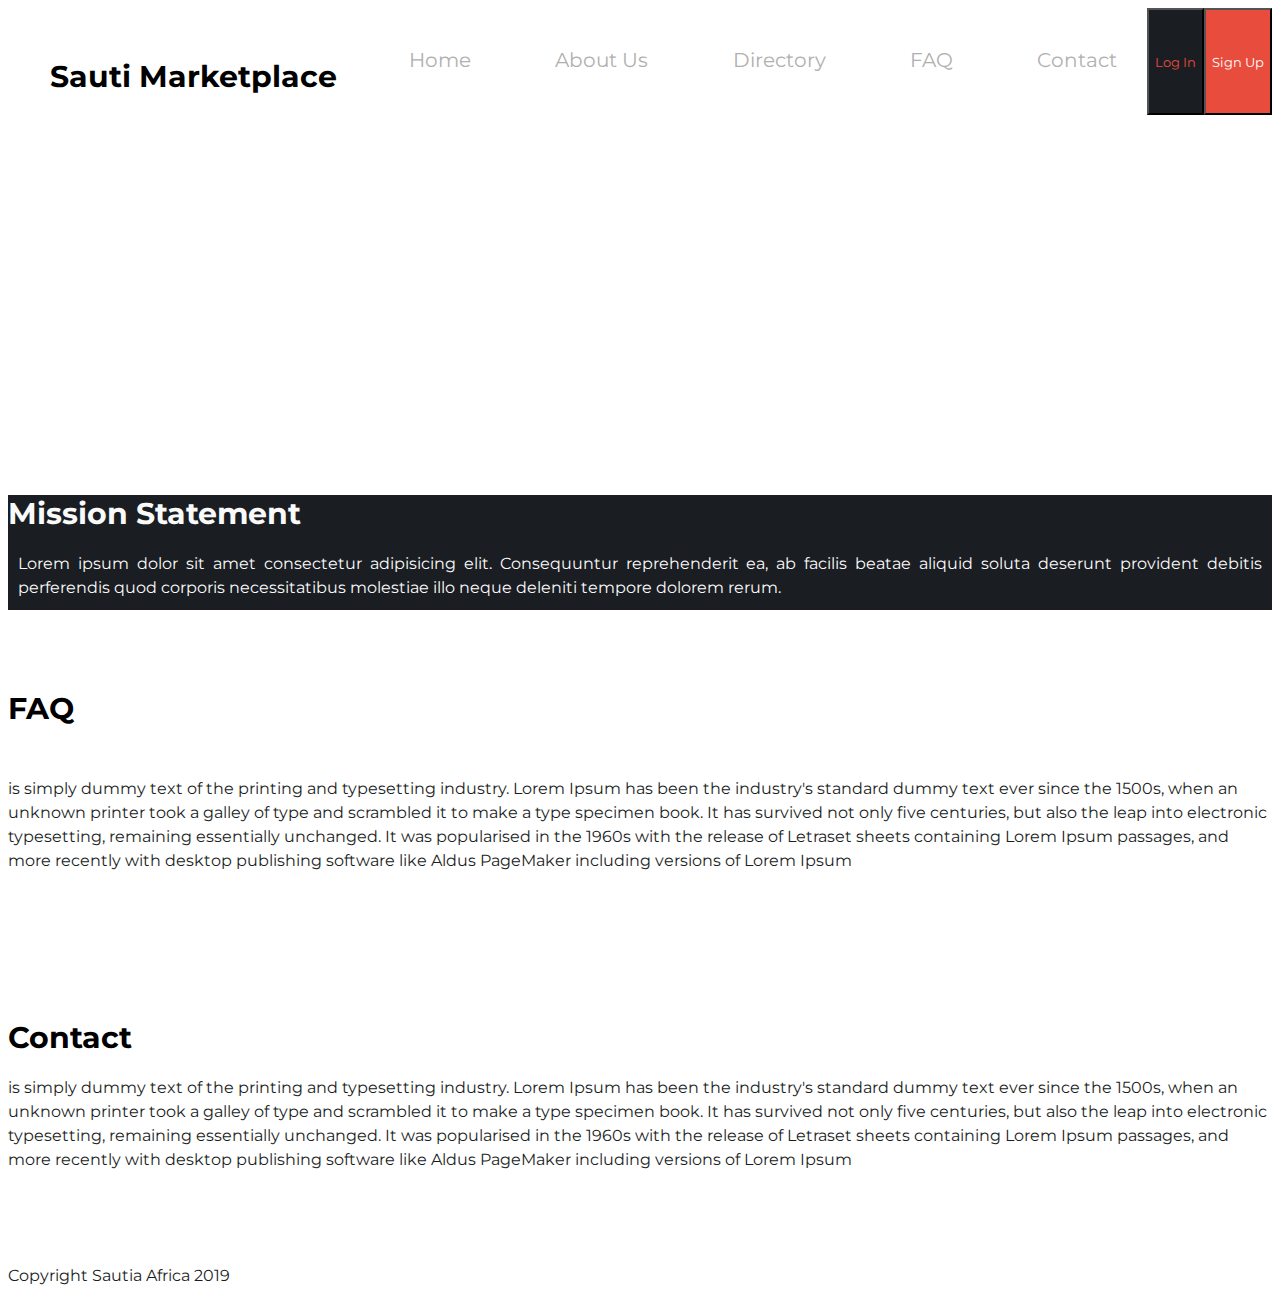
==== index.html @ c4b2be45 "test" ====
<!doctype html>

<html lang="en">
<head>
  <meta charset="utf-8">
  <meta name="viewport" content="width=device-width, initial-scale=1.0">

  <title>Sauti Africa: Marketplace</title>
  <link href="https://fonts.googleapis.com/css?family=Montserrat&display=swap" rel="stylesheet">
  <link href="css/index.css" rel="stylesheet">
  <!-- <link href="less/index.less" rel="stylesheet"> -->

  <!--[if lt IE 9]>
    <script src="https://cdnjs.cloudflare.com/ajax/libs/html5shiv/3.7.3/html5shiv.js"></script>
    <![endif]-->
  </head>
  
<body>
    
  <div class="container">
    <header class="top">
      <div class="logo">
        <h1>Sauti Marketplace</h1>
      </div>
        <nav>
            <a href="../index.html">Home</a>
            <a href="../about.html">About Us</a>
            <a href="../directory.html">Directory</a>
            <a href="../faq.html">FAQ</a>
            <a href="../contact.html">Contact</a>
          </nav>
        <!-- <div> -->
          <button class="btn login">Log In</button>
          <button class="btn signup">Sign Up </button>
        <!-- </div> -->
        <div class="banner">
        <!-- <img src="http://sautiafrica.org/wp-content/uploads/2018/03/MarketTraining1-e1520025521838.jpg" -->
        </div>
        <!-- <img class="logo" src="https://github.com/SZureti/responsive-web-design-I/blob/master/img/logo.png?raw=true" alt="Great Idea! Company logo."> -->
    </header>

  
    <div class="banner">
        <!-- <button class="btn signup-btn">Sign Up </button> -->
    <!-- <img src="http://sautiafrica.org/wp-content/uploads/2018/03/MarketTraining1-e1520025521838.jpg" -->
    </div>

    <section class="intro">

    </section>
    
    <div class="mid">
      <h1>Mission Statement</h1> 
      <p class="mid-p"> Lorem ipsum dolor sit amet consectetur adipisicing elit. Consequuntur reprehenderit ea, ab facilis beatae aliquid soluta deserunt provident debitis perferendis quod corporis necessitatibus molestiae illo neque deleniti tempore dolorem rerum.</p> 
    </div>

    <section class="directory">
      <div class="direct">
          <!-- <img src="https://i.ibb.co/cFTPFfP/adam-smigielski-x-KLk5-p85-Cw-unsplash.jpg" alt="Photo by Adam Śmigielski on Unsplash"> -->
      </div>
    </section>



       <div class="section"id="red">
          <h1 class="section-element section-heading"> FAQ </h1>
          <br>
          <p class= "section-element">is simply dummy text of the printing and typesetting industry. Lorem Ipsum has been the industry's standard dummy text ever since the 1500s, when an unknown printer took a galley of type and scrambled it to make a type specimen book. It has survived not only five centuries, but also the leap into electronic typesetting, remaining essentially unchanged. It was popularised in the 1960s with the release of Letraset sheets containing Lorem Ipsum passages, and more recently with desktop publishing software like Aldus PageMaker including versions of Lorem Ipsum</p>
           
           
           
           </div>
          
          <div class="section" id="green">
          <h1 class="section-element"> Contact </h1>
          <p class= "section-element">is simply dummy text of the printing and typesetting industry. Lorem Ipsum has been the industry's standard dummy text ever since the 1500s, when an unknown printer took a galley of type and scrambled it to make a type specimen book. It has survived not only five centuries, but also the leap into electronic typesetting, remaining essentially unchanged. It was popularised in the 1960s with the release of Letraset sheets containing Lorem Ipsum passages, and more recently with desktop publishing software like Aldus PageMaker including versions of Lorem Ipsum</p>
           
           
           
           </div>
           <footer id="footer">
                    <p class="footer-text">Copyright Sautia Africa 2019</p>
                </footer>

    </div>
      </html>
---- css/index.css ----
body,
h1,
h2,
h3,
h4,
h5,
h6 {
  font-family: "Lato", sans-serif;
}
nav,
h1,
button {
  font-family: "Montserrat", sans-serif;
}
.fa-anchor,
.fa-coffee {
  font-size: 200px;
}
img {
  width: 60%;
  position: absolute;
  margin-left: -30rem;
  margin-top: -30rem;
}
.intro {
  background-image: url("http://sautiafrica.org/wp-content/uploads/2018/03/MarketTraining1-e1520025521838.jpg");
  height: 36rem;
}
@media ( max-width: 500px ) {
  .intro {
    justify-content: center;
  }
}
.mid {
  justify-content: center;
  display: block;
  text-align: justify;
  background-color: #1A1E23;
  color: #fafafa;
}
.mid-p {
  margin: 1rem;
  text-align: justify;
  color: #fafafa;
}
.directory {
  width: 100%;
  text-align: center;
  justify-content: center;
  display: block;
  text-align: justify;
  margin: 5px 5px;
  background-image: url("https://i.ibb.co/cFTPFfP/adam-smigielski-x-KLk5-p85-Cw-unsplash.jpg");
}
.heading {
  color: white;
  margin-left: 45rem;
  margin-top: -5rem;
}
.jumbotron {
  margin-left: 15rem;
  width: 60%;
}
.section {
  padding-top: 5rem;
  padding-bottom: 5rem;
}
.btn {
  justify-content: center;
  display: flex;
  justify-content: flex-start;
  align-items: center;
}
.btn .button {
  display: flex;
  justify-content: center;
  align-items: center;
  border-radius: 5px;
  background-color: #17A2B8;
  color: #fafafa;
  width: 400px;
  height: 3rem;
}
@media mobile {
  .btn {
    width: 100%;
  }
}
.signup {
  background-color: #e84c3d;
  color: white;
  justify-content: center;
  content-align: center;
  display: flex;
}
@media ( max-width: 500px ) {
  .signup {
    width: 100%;
  }
}
.login {
  background-color: #1A1E23;
  color: #e84c3d;
  justify-content: center;
  content-align: center;
  display: flex;
}
@media ( max-width: 500px ) {
  .login {
    width: 100%;
  }
}
.container {
  width: 100%;
  margin: auto;
}
.top {
  justify-content: center;
}
header {
  width: 100%;
  display: flex;
  flex-wrap: wrap;
}
@media ( max-width: 500px ) {
  header header {
    justify-content: center;
  }
}
header nav {
  margin-top: 40px;
  width: 768px;
  padding: 0 30px;
  justify-content: space-between;
  display: flex;
}
@media ( max-width: 500px ) {
  header nav {
    width: 100%;
    display: block;
    text-align: center;
    padding: 20px 0;
    font-size: 20px;
    border-bottom: 1px solid gray;
  }
}
header nav a {
  text-decoration: none;
  color: #b0b0b0;
  font-size: 2rem;
}
@media ( max-width: 500px ) {
  header nav a {
    width: 100%;
    display: block;
    text-align: center;
    padding: 20px 0;
    font-size: 20px;
    border-bottom: 1px solid gray;
    background-color: #1A1E23;
    color: #fafafa;
  }
}
header nav a:hover {
  text-decoration: underline;
  color: #e84c3d;
}
@media ( max-width: 500px ) {
  header nav a:hover {
    color: #e84c3d;
  }
}
@media ( max-width: 500px ) {
  header nav a:first-child {
    border-top: 1px solid gray;
  }
}
header .logo {
  order: -1;
  display: block;
  margin: 30px auto 0;
}
@media ( max-width: 500px ) {
  header .logo header .logo {
    width: 100%;
    display: block;
    text-align: center;
    margin: 20px 0;
  }
}
* {
  box-sizing: border-box;
}
html {
  font-size: 62.5%;
}
html,
body {
  font-family: 'Montserrat', sans-serif;
}
h1,
h2,
h3,
h4,
h5 {
  font-family: 'Montserrat', sans-serif;
}
h1 {
  font-size: 3rem;
}
h2 {
  font-size: 2.4rem;
  padding-bottom: 10px;
}
h4 {
  font-size: 2.5rem;
  padding-bottom: 10px;
}
p {
  line-height: 1.5;
  font-size: 1.6rem;
  padding-bottom: 10px;
  color: #1A1E23;
}
img {
  max-width: 100%;
  height: auto;
}
.container {
  width: 100%;
  margin: 0 auto;
}
.footer {
  width: 100%;
  border-top: 2px dashed silver;
  background-color: #e84c3d;
}
.footer p {
  justify-content: center;
  text-align: center;
  color: #1A1E23;
  font-size: 1.6rem;
  padding: 20px;
}
.info {
  width: 70%;
  margin: 45px auto;
  border: 1px solid #e84c3d;
  box-shadow: 1px 1px 5px #e84c3d;
  border-radius: 10px;
  overflow: hidden;
  margin-top: 10rem;
}
.info .box {
  padding: 40px;
}
.info .box .box-title {
  font-size: 24px;
  padding-bottom: 10px;
  font-weight: bold;
}
@media only screen and (max-width: 600px) {
  .container {
    display: none;
  }
}
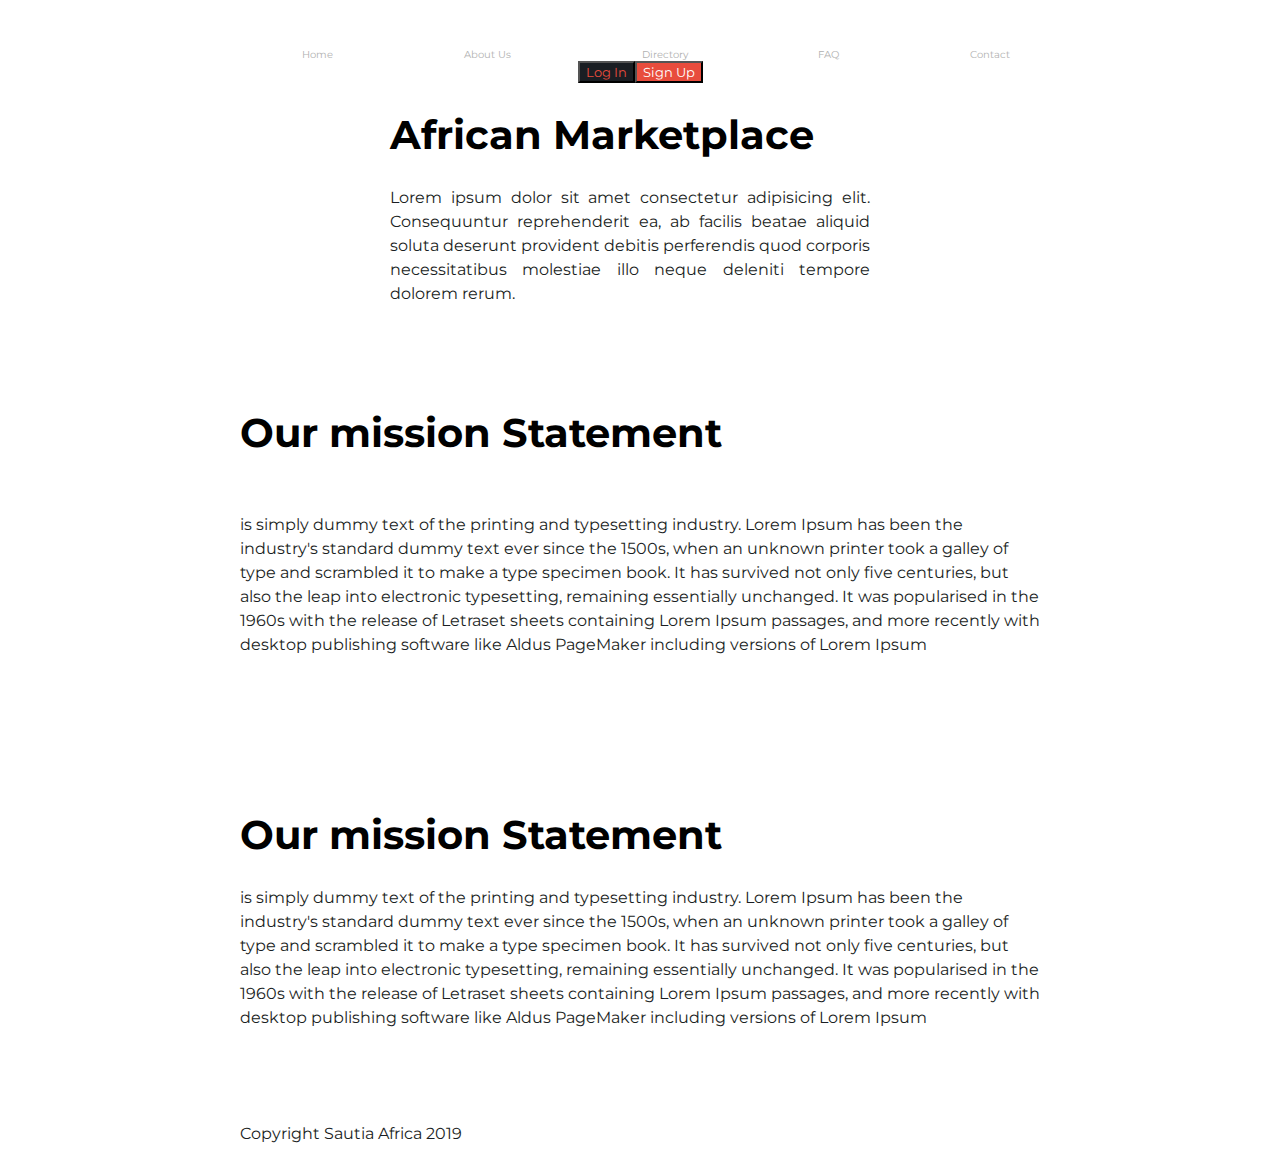
==== commit 7d31779f: "update nave links" ====
--- a/index.html
+++ b/index.html
@@ -19,14 +19,18 @@
 <body>
     
   <div class="container">
+    <!-- <div class="banner">
+        <img src="https://i.ibb.co/zXP7p9h/FFFC34-A6-5-F7-D-4-AE7-B200-E00-B29-BB90-DF.png">
+    </div> -->
     <header class="top">
       <div class="logo">
-        <h1>Sauti Marketplace</h1>
+        <!-- <img src="https://i.ibb.co/zXP7p9h/FFFC34-A6-5-F7-D-4-AE7-B200-E00-B29-BB90-DF.png"> -->
+         <!-- <h1>Sauti Marketplace</h1> -->
       </div>
         <nav>
             <a href="../index.html">Home</a>
             <a href="../about.html">About Us</a>
-            <a href="../directory.html">Directory</a>
+            <a href="directory/directory.html">Directory</a>
             <a href="../faq.html">FAQ</a>
             <a href="../contact.html">Contact</a>
           </nav>
@@ -40,31 +44,36 @@
         <!-- <img class="logo" src="https://github.com/SZureti/responsive-web-design-I/blob/master/img/logo.png?raw=true" alt="Great Idea! Company logo."> -->
     </header>
 
-  
+    
+    <section id="banner">
+    <div class="top-banner">
+        <img src="https://i.ibb.co/zXP7p9h/FFFC34-A6-5-F7-D-4-AE7-B200-E00-B29-BB90-DF.png">
+    </div>
+  </section>
     <div class="banner">
+        <!-- <img src="https://i.ibb.co/zXP7p9h/FFFC34-A6-5-F7-D-4-AE7-B200-E00-B29-BB90-DF.png" alt="Sauti Marketplace Animation"> -->
         <!-- <button class="btn signup-btn">Sign Up </button> -->
     <!-- <img src="http://sautiafrica.org/wp-content/uploads/2018/03/MarketTraining1-e1520025521838.jpg" -->
     </div>
 
     <section class="intro">
+         <div class="mid jumbotron">
+           <h1>African Marketplace</h1> 
+           <p class="mid-p"> Lorem ipsum dolor sit amet consectetur adipisicing elit. Consequuntur reprehenderit ea, ab facilis beatae aliquid soluta deserunt provident debitis perferendis quod corporis necessitatibus molestiae illo neque deleniti tempore dolorem rerum.</p> 
+         
+       </section>
 
-    </section>
-    
-    <div class="mid">
-      <h1>Mission Statement</h1> 
-      <p class="mid-p"> Lorem ipsum dolor sit amet consectetur adipisicing elit. Consequuntur reprehenderit ea, ab facilis beatae aliquid soluta deserunt provident debitis perferendis quod corporis necessitatibus molestiae illo neque deleniti tempore dolorem rerum.</p> 
-    </div>
+    <section>
+      <div class="responsive">
 
-    <section class="directory">
-      <div class="direct">
-          <!-- <img src="https://i.ibb.co/cFTPFfP/adam-smigielski-x-KLk5-p85-Cw-unsplash.jpg" alt="Photo by Adam Śmigielski on Unsplash"> -->
+
       </div>
     </section>
 
 
 
        <div class="section"id="red">
-          <h1 class="section-element section-heading"> FAQ </h1>
+          <h1 class="section-element section-heading"> Our mission Statement </h1>
           <br>
           <p class= "section-element">is simply dummy text of the printing and typesetting industry. Lorem Ipsum has been the industry's standard dummy text ever since the 1500s, when an unknown printer took a galley of type and scrambled it to make a type specimen book. It has survived not only five centuries, but also the leap into electronic typesetting, remaining essentially unchanged. It was popularised in the 1960s with the release of Letraset sheets containing Lorem Ipsum passages, and more recently with desktop publishing software like Aldus PageMaker including versions of Lorem Ipsum</p>
            
@@ -73,7 +82,7 @@
            </div>
           
           <div class="section" id="green">
-          <h1 class="section-element"> Contact </h1>
+          <h1 class="section-element"> Our mission Statement </h1>
           <p class= "section-element">is simply dummy text of the printing and typesetting industry. Lorem Ipsum has been the industry's standard dummy text ever since the 1500s, when an unknown printer took a galley of type and scrambled it to make a type specimen book. It has survived not only five centuries, but also the leap into electronic typesetting, remaining essentially unchanged. It was popularised in the 1960s with the release of Letraset sheets containing Lorem Ipsum passages, and more recently with desktop publishing software like Aldus PageMaker including versions of Lorem Ipsum</p>
            
            
--- a/css/index.css
+++ b/css/index.css
@@ -22,9 +22,12 @@
   margin-left: -30rem;
   margin-top: -30rem;
 }
-.intro {
-  background-image: url("http://sautiafrica.org/wp-content/uploads/2018/03/MarketTraining1-e1520025521838.jpg");
-  height: 36rem;
+top-banner {
+  height: auto;
+  width: 100%;
+}
+#banner {
+  width: 100%;
 }
 @media ( max-width: 500px ) {
   .intro {
@@ -35,22 +38,16 @@
   justify-content: center;
   display: block;
   text-align: justify;
-  background-color: #1A1E23;
-  color: #fafafa;
-}
-.mid-p {
+}
+mid-p {
   margin: 1rem;
   text-align: justify;
-  color: #fafafa;
-}
-.directory {
-  width: 100%;
-  text-align: center;
-  justify-content: center;
-  display: block;
-  text-align: justify;
-  margin: 5px 5px;
-  background-image: url("https://i.ibb.co/cFTPFfP/adam-smigielski-x-KLk5-p85-Cw-unsplash.jpg");
+}
+.box {
+  padding: 0 50px;
+}
+.home .container home {
+  border-top: 2px dashed #C0C0C0;
 }
 .heading {
   color: white;
@@ -147,7 +144,6 @@
 header nav a {
   text-decoration: none;
   color: #b0b0b0;
-  font-size: 2rem;
 }
 @media ( max-width: 500px ) {
   header nav a {
@@ -206,7 +202,7 @@
   font-family: 'Montserrat', sans-serif;
 }
 h1 {
-  font-size: 3rem;
+  font-size: 4rem;
 }
 h2 {
   font-size: 2.4rem;
@@ -227,6 +223,7 @@
   height: auto;
 }
 .container {
+  max-width: 800px;
   width: 100%;
   margin: 0 auto;
 }
@@ -242,25 +239,3 @@
   font-size: 1.6rem;
   padding: 20px;
 }
-.info {
-  width: 70%;
-  margin: 45px auto;
-  border: 1px solid #e84c3d;
-  box-shadow: 1px 1px 5px #e84c3d;
-  border-radius: 10px;
-  overflow: hidden;
-  margin-top: 10rem;
-}
-.info .box {
-  padding: 40px;
-}
-.info .box .box-title {
-  font-size: 24px;
-  padding-bottom: 10px;
-  font-weight: bold;
-}
-@media only screen and (max-width: 600px) {
-  .container {
-    display: none;
-  }
-}
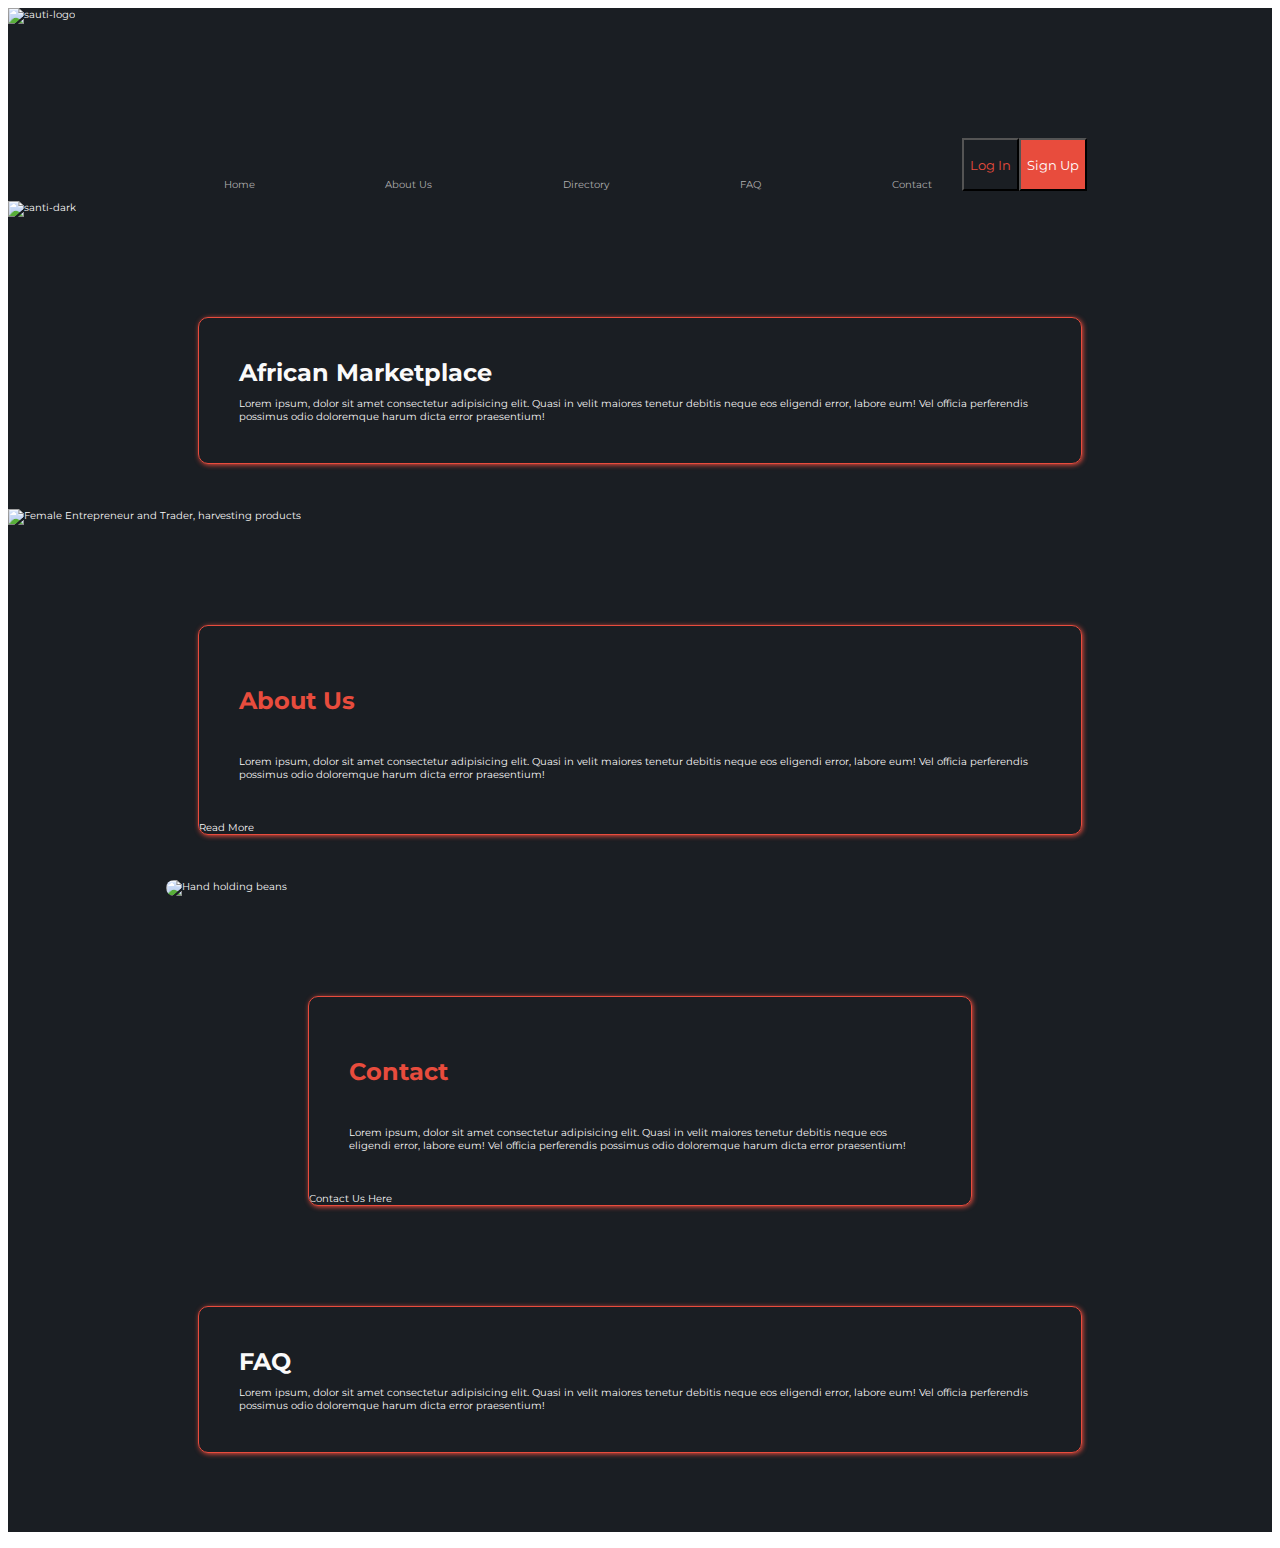
==== commit 6cb2cec1: "Update: landing page layout, and added tabs and photos" ====
--- a/index.html
+++ b/index.html
@@ -23,11 +23,15 @@
         <img src="https://i.ibb.co/zXP7p9h/FFFC34-A6-5-F7-D-4-AE7-B200-E00-B29-BB90-DF.png">
     </div> -->
     <header class="top">
-      <div class="logo">
-        <!-- <img src="https://i.ibb.co/zXP7p9h/FFFC34-A6-5-F7-D-4-AE7-B200-E00-B29-BB90-DF.png"> -->
-         <!-- <h1>Sauti Marketplace</h1> -->
-      </div>
-        <nav>
+      <!-- <img src="https://i.ibb.co/zXP7p9h/FFFC34-A6-5-F7-D-4-AE7-B200-E00-B29-BB90-DF.png"> -->
+      <!-- <h1>Sauti Marketplace</h1> -->
+          <!-- <div class="logo">
+         <img src="https://i.ibb.co/FDrMhHQ/sauti-logo.png" alt="sauti-logo">
+      </div> -->
+<section class="sauti-logo">
+      <img src="https://i.ibb.co/FDrMhHQ/sauti-logo.png" alt="sauti-logo">
+    </section>
+      <nav>
             <a href="../index.html">Home</a>
             <a href="../about.html">About Us</a>
             <a href="directory/directory.html">Directory</a>
@@ -35,59 +39,105 @@
             <a href="../contact.html">Contact</a>
           </nav>
         <!-- <div> -->
-          <button class="btn login">Log In</button>
-          <button class="btn signup">Sign Up </button>
+            <div class="logo-img">
+                <!-- <img src="https://i.ibb.co/FDrMhHQ/sauti-logo.png" width="70%" class="top-img" alt="sauti-logo"> -->
+                <!-- <img src="https://i.ibb.co/FDrMhHQ/sauti-logo.png" id="img4" alt="sauti-logo"> -->
+              
+                
+              </div>
+              <button class="btn login">Log In</button>
+              <button class="btn signup">Sign Up </button>
         <!-- </div> -->
-        <div class="banner">
+        <!-- <div class="banner"> -->
         <!-- <img src="http://sautiafrica.org/wp-content/uploads/2018/03/MarketTraining1-e1520025521838.jpg" -->
-        </div>
+        <!-- </div> -->
+        <!-- <img src="https://i.ibb.co/FDrMhHQ/sauti-logo.png" alt="sauti-logo"> -->
         <!-- <img class="logo" src="https://github.com/SZureti/responsive-web-design-I/blob/master/img/logo.png?raw=true" alt="Great Idea! Company logo."> -->
     </header>
 
     
     <section id="banner">
-    <div class="top-banner">
-        <img src="https://i.ibb.co/zXP7p9h/FFFC34-A6-5-F7-D-4-AE7-B200-E00-B29-BB90-DF.png">
-    </div>
+    <!-- <div class="top-banner"> -->
+        <!-- <img src="https://i.ibb.co/FDrMhHQ/sauti-logo.png" id="img4" alt="sauti-logo"> -->
+        <!-- <img src="https://i.ibb.co/zXP7p9h/FFFC34-A6-5-F7-D-4-AE7-B200-E00-B29-BB90-DF.png" alt="Sauti Marketplace Animation">     -->
+         <!-- <img src="https://i.ibb.co/zXP7p9h/FFFC34-A6-5-F7-D-4-AE7-B200-E00-B29-BB90-DF.png" id="img4">  -->
+         <img src="https://i.ibb.co/NVXqgGR/santi-dark.png" alt="santi-dark" id="img4">
+    <!-- </div> -->
   </section>
     <div class="banner">
         <!-- <img src="https://i.ibb.co/zXP7p9h/FFFC34-A6-5-F7-D-4-AE7-B200-E00-B29-BB90-DF.png" alt="Sauti Marketplace Animation"> -->
-        <!-- <button class="btn signup-btn">Sign Up </button> -->
+       
     <!-- <img src="http://sautiafrica.org/wp-content/uploads/2018/03/MarketTraining1-e1520025521838.jpg" -->
     </div>
 
-    <section class="intro">
-         <div class="mid jumbotron">
-           <h1>African Marketplace</h1> 
+    <!-- <section class="intro">
+         <div class="mid-intro">
+           <h1></h1> 
            <p class="mid-p"> Lorem ipsum dolor sit amet consectetur adipisicing elit. Consequuntur reprehenderit ea, ab facilis beatae aliquid soluta deserunt provident debitis perferendis quod corporis necessitatibus molestiae illo neque deleniti tempore dolorem rerum.</p> 
          
-       </section>
+       </section> -->
 
     <section>
       <div class="responsive">
+      </div>
+      
+      <div class="tab">
+          <div class="box">
+             <div class="box-title">African Marketplace</div>
+              <div class="box-description">Lorem ipsum, dolor sit amet consectetur adipisicing elit. Quasi in velit maiores tenetur 
+                  debitis neque eos eligendi error, labore eum! Vel officia perferendis possimus odio doloremque harum dicta error praesentium!</div>
+         </div>
+      </div>
 
-
-      </div>
-    </section>
+</section>
+<img src="https://i.ibb.co/x77P4Td/6-B887634-357-E-4-CDE-8-E89-2-FBDC0-C2952-E.jpg" alt="Female Entrepreneur and Trader, harvesting products" id="img4" alt="Second slide">
+              
+<div class="tab">
+<div class="box">
+<div class="box-title"><h2>About Us</h2></div>
+  <div class="box-description">Lorem ipsum, dolor sit amet consectetur adipisicing elit. Quasi in velit maiores tenetur 
+   debitis neque eos eligendi error, labore eum! Vel officia perferendis possimus odio doloremque harum dicta error praesentium!</div>
+ </div>            
+   <div id="btn1" class="btn">Read More</div>
+ </div>
+</section>
 
 
 
-       <div class="section"id="red">
-          <h1 class="section-element section-heading"> Our mission Statement </h1>
-          <br>
+
+<section class="content-destination">
+  <!-- <h2 class="title">About Us</h2> -->
+  <!-- <p id="text">Expedition excursion design darn excursion fun, clean simple organized WordPress Travel colorful webdesign. Traveler blogger website design expedition clean excursion traveling.</p> -->
+  <img src="https://i.ibb.co/jkDNn47/hands-b.jpg" alt="Hand holding beans" id="img4" alt="Second slide">
+  
+  
+  <div class="tab">
+    <div class="box">
+      <div class="box-title"><h2>Contact</h2></div>
+      <div class="box-description">Lorem ipsum, dolor sit amet consectetur adipisicing elit. Quasi in velit maiores tenetur 
+        debitis neque eos eligendi error, labore eum! Vel officia perferendis possimus odio doloremque harum dicta error praesentium!</div>
+      </div>
+      
+      <div id="btn1" class="btn">Contact Us Here</div>
+    </div>
+  </section>
+  
+     <div class="tab">
+        <div class="box">
+           <div class="box-title">FAQ</div>
+            <div class="box-description">Lorem ipsum, dolor sit amet consectetur adipisicing elit. Quasi in velit maiores tenetur 
+                debitis neque eos eligendi error, labore eum! Vel officia perferendis possimus odio doloremque harum dicta error praesentium!</div>
+       </div>
+   </div>
+  
+  
+  <!-- 
+    <div class="section" id="green">
+      <h1 class="section-element"> Our mission Statement </h1>
           <p class= "section-element">is simply dummy text of the printing and typesetting industry. Lorem Ipsum has been the industry's standard dummy text ever since the 1500s, when an unknown printer took a galley of type and scrambled it to make a type specimen book. It has survived not only five centuries, but also the leap into electronic typesetting, remaining essentially unchanged. It was popularised in the 1960s with the release of Letraset sheets containing Lorem Ipsum passages, and more recently with desktop publishing software like Aldus PageMaker including versions of Lorem Ipsum</p>
-           
-           
-           
-           </div>
-          
-          <div class="section" id="green">
-          <h1 class="section-element"> Our mission Statement </h1>
-          <p class= "section-element">is simply dummy text of the printing and typesetting industry. Lorem Ipsum has been the industry's standard dummy text ever since the 1500s, when an unknown printer took a galley of type and scrambled it to make a type specimen book. It has survived not only five centuries, but also the leap into electronic typesetting, remaining essentially unchanged. It was popularised in the 1960s with the release of Letraset sheets containing Lorem Ipsum passages, and more recently with desktop publishing software like Aldus PageMaker including versions of Lorem Ipsum</p>
-           
-           
-           
-           </div>
+           </div> -->
+
+
            <footer id="footer">
                     <p class="footer-text">Copyright Sautia Africa 2019</p>
                 </footer>
--- a/css/index.css
+++ b/css/index.css
@@ -16,12 +16,6 @@
 .fa-coffee {
   font-size: 200px;
 }
-img {
-  width: 60%;
-  position: absolute;
-  margin-left: -30rem;
-  margin-top: -30rem;
-}
 top-banner {
   height: auto;
   width: 100%;
@@ -54,13 +48,54 @@
   margin-left: 45rem;
   margin-top: -5rem;
 }
-.jumbotron {
+.mid-intro {
   margin-left: 15rem;
   width: 60%;
 }
 .section {
   padding-top: 5rem;
   padding-bottom: 5rem;
+}
+.tab {
+  width: 70%;
+  margin: 45px auto;
+  border: 1px solid #e84c3d;
+  box-shadow: 1px 1px 5px #e84c3d;
+  border-radius: 10px;
+  overflow: hidden;
+  margin-top: 10rem;
+}
+.tab .box {
+  padding: 40px;
+}
+.tab .box .box-title {
+  font-size: 24px;
+  padding-bottom: 10px;
+  font-weight: bold;
+}
+.content-destination {
+  width: 75%;
+  margin: 0 auto 30px;
+}
+@media ( max-width: 500px ) {
+  .content-destination {
+    width: 100%;
+  }
+}
+.content-destination img {
+  border-radius: 10px;
+}
+.sauti-logo {
+  height: 50px;
+  width: 100%;
+  margin: 0 0 80px 0;
+}
+@media ( max-width: 500px ) {
+  .sauti-logo {
+    width: 100%;
+    height: auto;
+    max-height: 150px;
+  }
 }
 .btn {
   justify-content: center;
@@ -109,7 +144,19 @@
 }
 .container {
   width: 100%;
-  margin: auto;
+  background-color: #1A1E23;
+}
+.top-img {
+  display: block;
+  margin: 30px auto;
+  width: 80%;
+}
+.logo-img {
+  margin: 5px auto;
+  height: auto;
+  width: 90%;
+  background-color: #1A1E23;
+  order: 1;
 }
 .top {
   justify-content: center;
@@ -193,6 +240,7 @@
 html,
 body {
   font-family: 'Montserrat', sans-serif;
+  color: #fafafa;
 }
 h1,
 h2,
@@ -203,14 +251,17 @@
 }
 h1 {
   font-size: 4rem;
+  color: #e84c3d;
 }
 h2 {
   font-size: 2.4rem;
   padding-bottom: 10px;
+  color: #e84c3d;
 }
 h4 {
   font-size: 2.5rem;
   padding-bottom: 10px;
+  color: #e84c3d;
 }
 p {
   line-height: 1.5;
@@ -223,9 +274,7 @@
   height: auto;
 }
 .container {
-  max-width: 800px;
-  width: 100%;
-  margin: 0 auto;
+  width: 100%;
 }
 .footer {
   width: 100%;
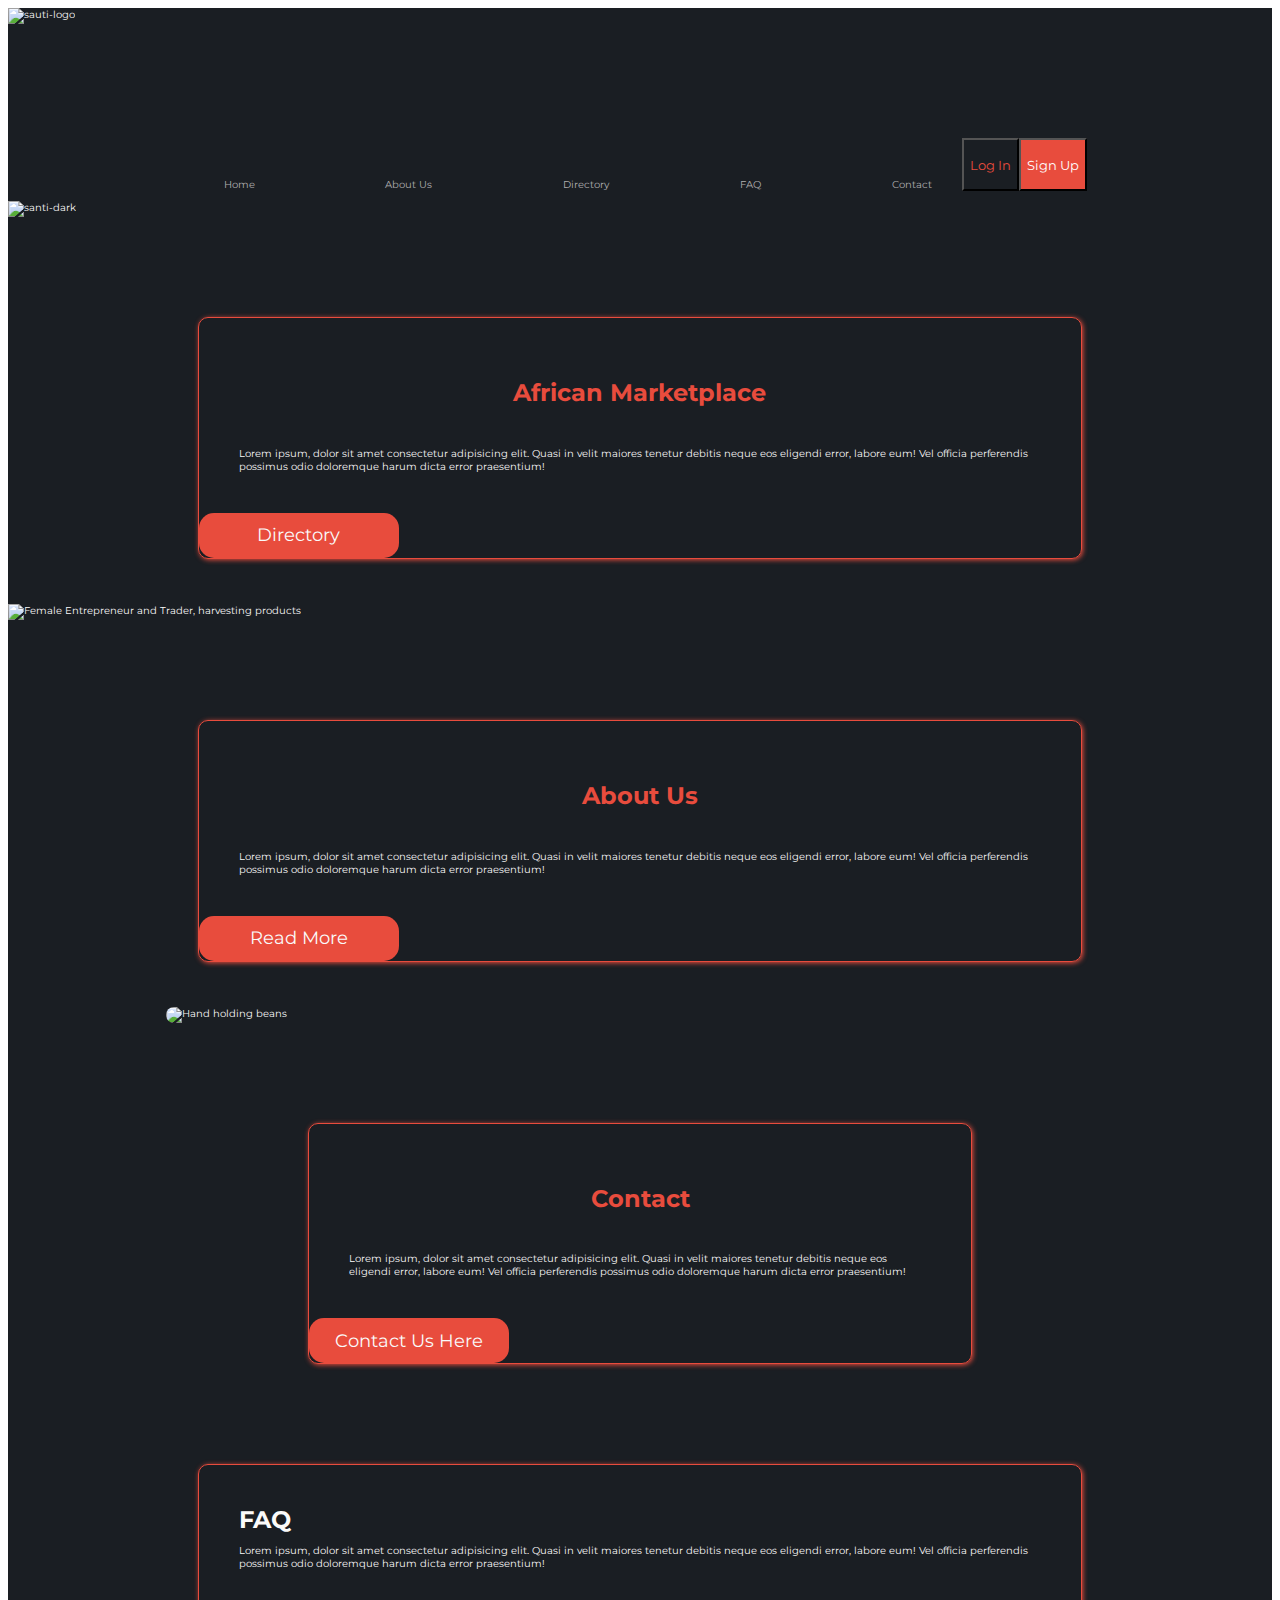
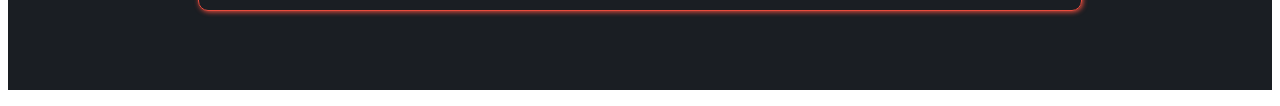
==== commit 733a37f6: "Update: About Us page, added photos and tabs" ====
--- a/index.html
+++ b/index.html
@@ -83,10 +83,11 @@
       
       <div class="tab">
           <div class="box">
-             <div class="box-title">African Marketplace</div>
+             <div class="box-title"><h2>African Marketplace</h2></div>
               <div class="box-description">Lorem ipsum, dolor sit amet consectetur adipisicing elit. Quasi in velit maiores tenetur 
                   debitis neque eos eligendi error, labore eum! Vel officia perferendis possimus odio doloremque harum dicta error praesentium!</div>
          </div>
+         <div id="btn1" class="btn">Directory</div>
       </div>
 
 </section>
--- a/css/index.css
+++ b/css/index.css
@@ -142,6 +142,28 @@
     width: 100%;
   }
 }
+#btn1 {
+  -webkit-border-radius: 15px;
+  -moz-border-radius: 15px;
+  border-radius: 15px;
+  display: flex;
+  justify-content: center;
+  align-items: center;
+  height: 45px;
+  width: 200px;
+  background-color: #e84c3d;
+  color: #fafafa;
+  font-size: 1.8rem;
+}
+@media ( max-width: 500px ) {
+  #btn1 {
+    width: 100%;
+    display: flex;
+    justify-content: center;
+    align-items: center;
+    border: 5px solid #1A1E23;
+  }
+}
 .container {
   width: 100%;
   background-color: #1A1E23;
@@ -257,6 +279,7 @@
   font-size: 2.4rem;
   padding-bottom: 10px;
   color: #e84c3d;
+  text-align: center;
 }
 h4 {
   font-size: 2.5rem;
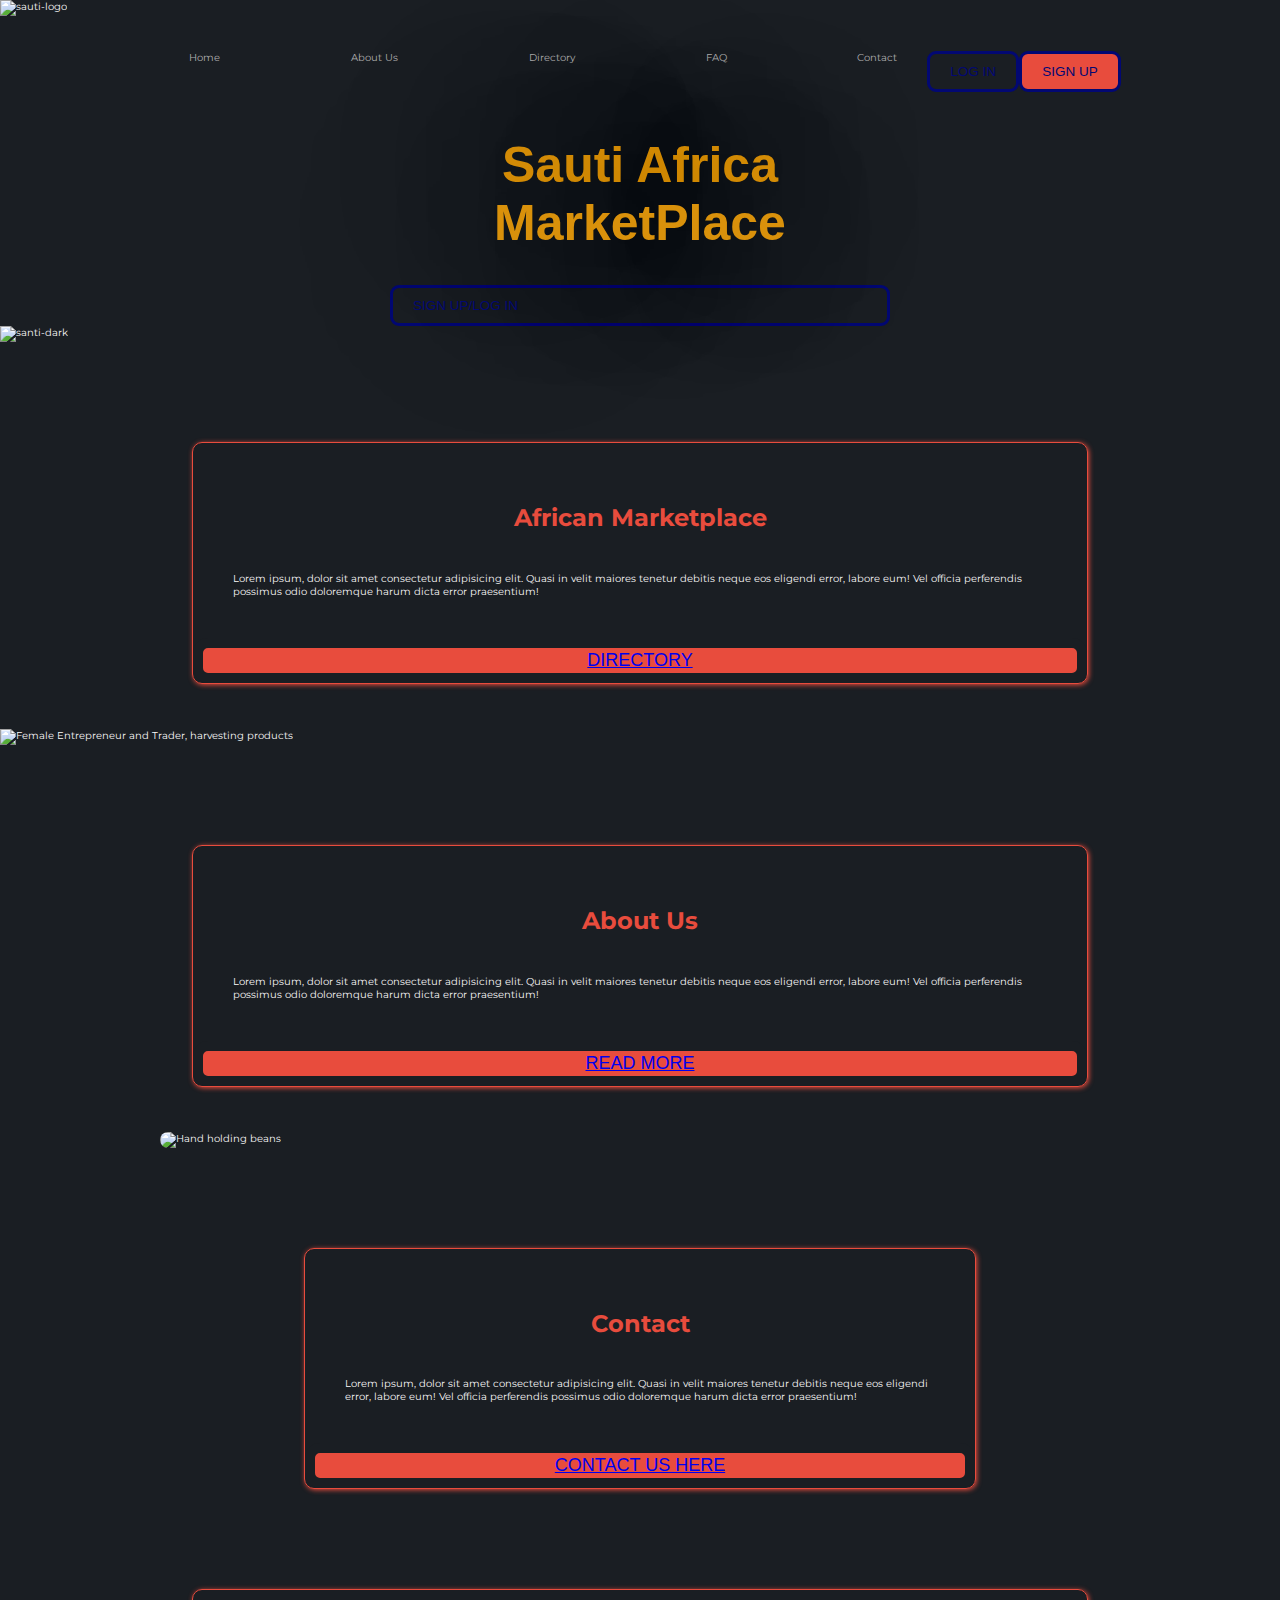
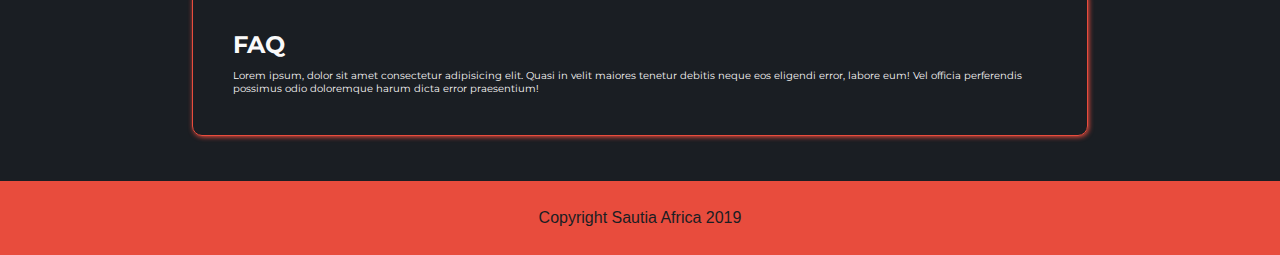
==== commit 37e7d9e9: "Update: Added new files, Photos, Banner, Buttons" ====
--- a/index.html
+++ b/index.html
@@ -6,9 +6,11 @@
   <meta charset="utf-8">
   <meta name="viewport" content="width=device-width, initial-scale=1.0">
 
-  <title>Sauti Africa: Marketplace</title>
+  <title>Sauti Marketplace: Directory</title>
   <link href="https://fonts.googleapis.com/css?family=Montserrat&display=swap" rel="stylesheet">
   <link href="css/index.css" rel="stylesheet">
+  <link href="js/main.cjs" rel="stylesheet">
+  <!-- <link href="css/directory.css" rel="stylesheet"> -->
   <!-- <link href="less/index.less" rel="stylesheet"> -->
 
   <!--[if lt IE 9]>
@@ -29,12 +31,12 @@
          <img src="https://i.ibb.co/FDrMhHQ/sauti-logo.png" alt="sauti-logo">
       </div> -->
 <section class="sauti-logo">
-      <img src="https://i.ibb.co/FDrMhHQ/sauti-logo.png" alt="sauti-logo">
+    <img src="https://i.ibb.co/0hwQYMd/sauti-logo-split.png" alt="sauti-logo">
     </section>
       <nav>
             <a href="../index.html">Home</a>
             <a href="../about.html">About Us</a>
-            <a href="directory/directory.html">Directory</a>
+            <a href="../directory.html">Directory</a>
             <a href="../faq.html">FAQ</a>
             <a href="../contact.html">Contact</a>
           </nav>
@@ -55,7 +57,20 @@
         <!-- <img class="logo" src="https://github.com/SZureti/responsive-web-design-I/blob/master/img/logo.png?raw=true" alt="Great Idea! Company logo."> -->
     </header>
 
-    
+    <section class="intro">
+        <div class="inner">
+            <div class="content">
+                <section class="os-animation" data-os-animation="BounceInUp" data-os-animation-delay="0s">
+                    <h1>Sauti Africa MarketPlace</h1>
+                </section>
+                    <section class="os-animation" data-os-animation="BounceInUp" data-os-animation-delay="0s">
+                    <a class="btn pulse" href="#">Sign Up/Log In</a>
+                </section>
+            </div>  
+        </div>
+    </section>
+
+
     <section id="banner">
     <!-- <div class="top-banner"> -->
         <!-- <img src="https://i.ibb.co/FDrMhHQ/sauti-logo.png" id="img4" alt="sauti-logo"> -->
@@ -87,7 +102,7 @@
               <div class="box-description">Lorem ipsum, dolor sit amet consectetur adipisicing elit. Quasi in velit maiores tenetur 
                   debitis neque eos eligendi error, labore eum! Vel officia perferendis possimus odio doloremque harum dicta error praesentium!</div>
          </div>
-         <div id="btn1" class="btn">Directory</div>
+         <div id="btn1" class="btn"><a href="directory/directory.html">Directory</a></div>
       </div>
 
 </section>
@@ -99,7 +114,7 @@
   <div class="box-description">Lorem ipsum, dolor sit amet consectetur adipisicing elit. Quasi in velit maiores tenetur 
    debitis neque eos eligendi error, labore eum! Vel officia perferendis possimus odio doloremque harum dicta error praesentium!</div>
  </div>            
-   <div id="btn1" class="btn">Read More</div>
+   <div id="btn1" class="btn"><a href="../about.html">Read More</a></div>
  </div>
 </section>
 
@@ -119,7 +134,7 @@
         debitis neque eos eligendi error, labore eum! Vel officia perferendis possimus odio doloremque harum dicta error praesentium!</div>
       </div>
       
-      <div id="btn1" class="btn">Contact Us Here</div>
+      <div id="btn1" class="btn"><a href="../contact.html">Contact Us Here</a></div>
     </div>
   </section>
   
--- a/css/index.css
+++ b/css/index.css
@@ -23,6 +23,18 @@
 #banner {
   width: 100%;
 }
+.sauti-logo {
+  width: 100%;
+  margin: 0 0 35px 0;
+}
+@media ( max-width: 500px ) {
+  .sauti-logo {
+    width: 100%;
+    height: auto;
+    max-height: 150px;
+    margin: 0 0 80px 0;
+  }
+}
 @media ( max-width: 500px ) {
   .intro {
     justify-content: center;
@@ -85,18 +97,6 @@
 .content-destination img {
   border-radius: 10px;
 }
-.sauti-logo {
-  height: 50px;
-  width: 100%;
-  margin: 0 0 80px 0;
-}
-@media ( max-width: 500px ) {
-  .sauti-logo {
-    width: 100%;
-    height: auto;
-    max-height: 150px;
-  }
-}
 .btn {
   justify-content: center;
   display: flex;
@@ -150,10 +150,12 @@
   justify-content: center;
   align-items: center;
   height: 45px;
-  width: 200px;
+  width: 100%;
   background-color: #e84c3d;
   color: #fafafa;
   font-size: 1.8rem;
+  border: 10px solid #1A1E23;
+  text-decoration: none;
 }
 @media ( max-width: 500px ) {
   #btn1 {
@@ -163,6 +165,9 @@
     align-items: center;
     border: 5px solid #1A1E23;
   }
+}
+#btn1 #btn a {
+  text-decoration: none;
 }
 .container {
   width: 100%;
@@ -194,7 +199,6 @@
   }
 }
 header nav {
-  margin-top: 40px;
   width: 768px;
   padding: 0 30px;
   justify-content: space-between;
@@ -220,7 +224,7 @@
     display: block;
     text-align: center;
     padding: 20px 0;
-    font-size: 20px;
+    font-size: 25px;
     border-bottom: 1px solid gray;
     background-color: #1A1E23;
     color: #fafafa;
@@ -299,15 +303,95 @@
 .container {
   width: 100%;
 }
-.footer {
-  width: 100%;
-  border-top: 2px dashed silver;
+#footer {
+  width: 100%;
   background-color: #e84c3d;
 }
-.footer p {
+#footer p {
   justify-content: center;
   text-align: center;
   color: #1A1E23;
   font-size: 1.6rem;
   padding: 20px;
 }
+@font-face {
+  font-family: 'Raleway';
+  font-style: normal;
+  font-weight: 400;
+  src: local('Raleway'), local('Raleway-Regular'), url(https://fonts.gstatic.com/s/raleway/v13/1Ptug8zYS_SKggPNyC0ISg.ttf) format('truetype');
+}
+@font-face {
+  font-family: 'Oswald';
+  font-style: normal;
+  font-weight: 400;
+  src: url(https://fonts.gstatic.com/s/oswald/v23/TK3_WkUHHAIjg75cFRf3bXL8LICs1_FvsUZiYA.ttf) format('truetype');
+}
+html,
+body {
+  margin: 0;
+  padding: 0;
+  height: 100%;
+  width: 100%;
+}
+.intro {
+  height: 100%;
+  width: 100%;
+  margin: auto;
+  background: url(https://i.ibb.co/7YzXwvT/aaron-thomas-d-Pm-Cz-HQ7-Vc4-unsplash.jpg) no-repeat 50% 50%;
+  display: table;
+  top: 0;
+  background-size: cover;
+}
+.intro .inner {
+  display: table-cell;
+  vertical-align: middle;
+  width: 100%;
+  max-width: none;
+}
+.content {
+  max-width: 500px;
+  margin: 0 auto;
+  text-align: center;
+}
+.content h1 {
+  font-family: 'Raleway', sans-serif;
+  color: #D9910B;
+  /* color: #020873; */
+  text-shadow: 0 0 300px #1A1E23;
+  font-size: 500%;
+}
+.btn {
+  border-radius: 9px;
+  font-family: 'Oswald', sans-serif;
+  color: #020873;
+  font-size: 135%;
+  padding: 10px 20px;
+  border: 3px solid #020873;
+  text-transform: uppercase;
+  text-decoration: none;
+}
+.btn:hover {
+  color: #D9910B;
+  background-color: #1A1E23;
+  border: white;
+}
+p {
+  font-size: 160%;
+  line-height: 210%;
+  text-align: justify;
+  margin: 3%;
+  font-family: sans-serif;
+}
+@media screen and (max-width: 768px) {
+  .content h1 {
+    font-size: 250%;
+  }
+  .btn {
+    font-size: 110%;
+    padding: 7px 15px;
+  }
+  p {
+    font-size: 100%;
+    line-height: 100%;
+  }
+}
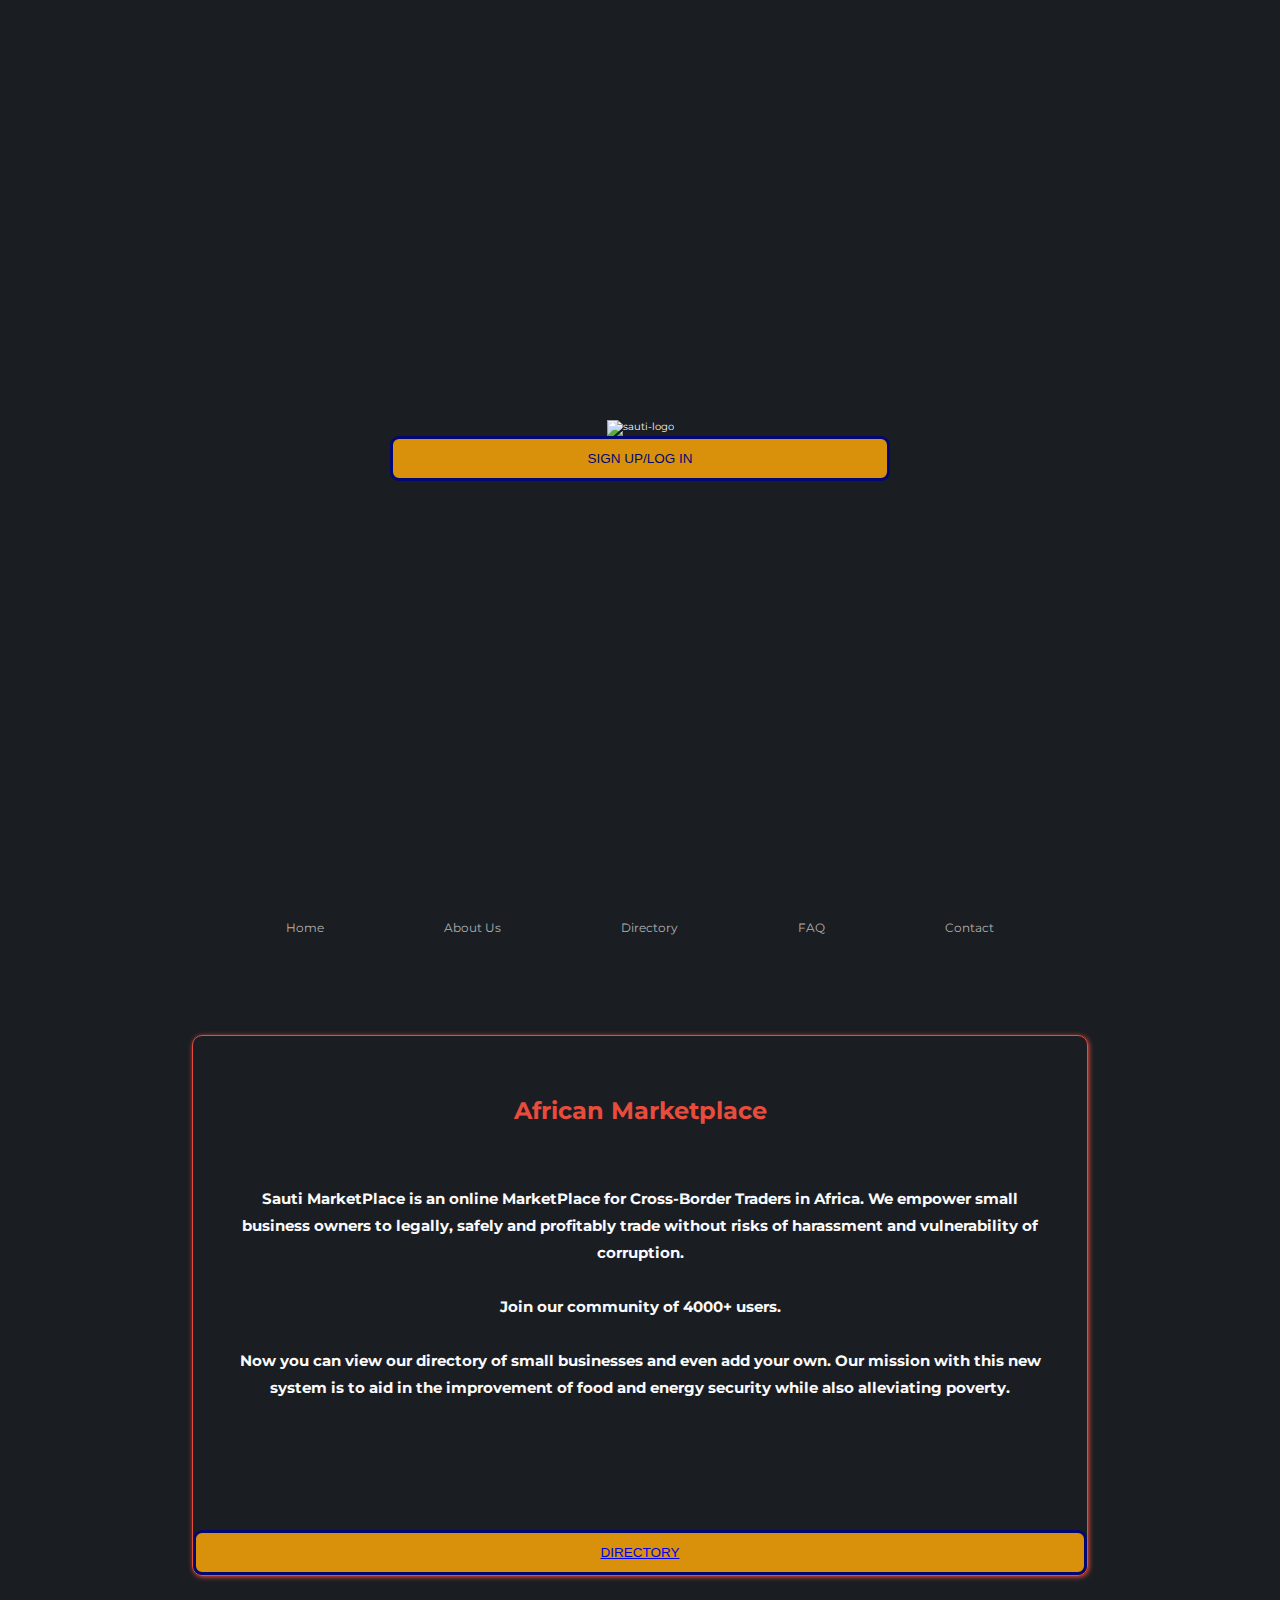
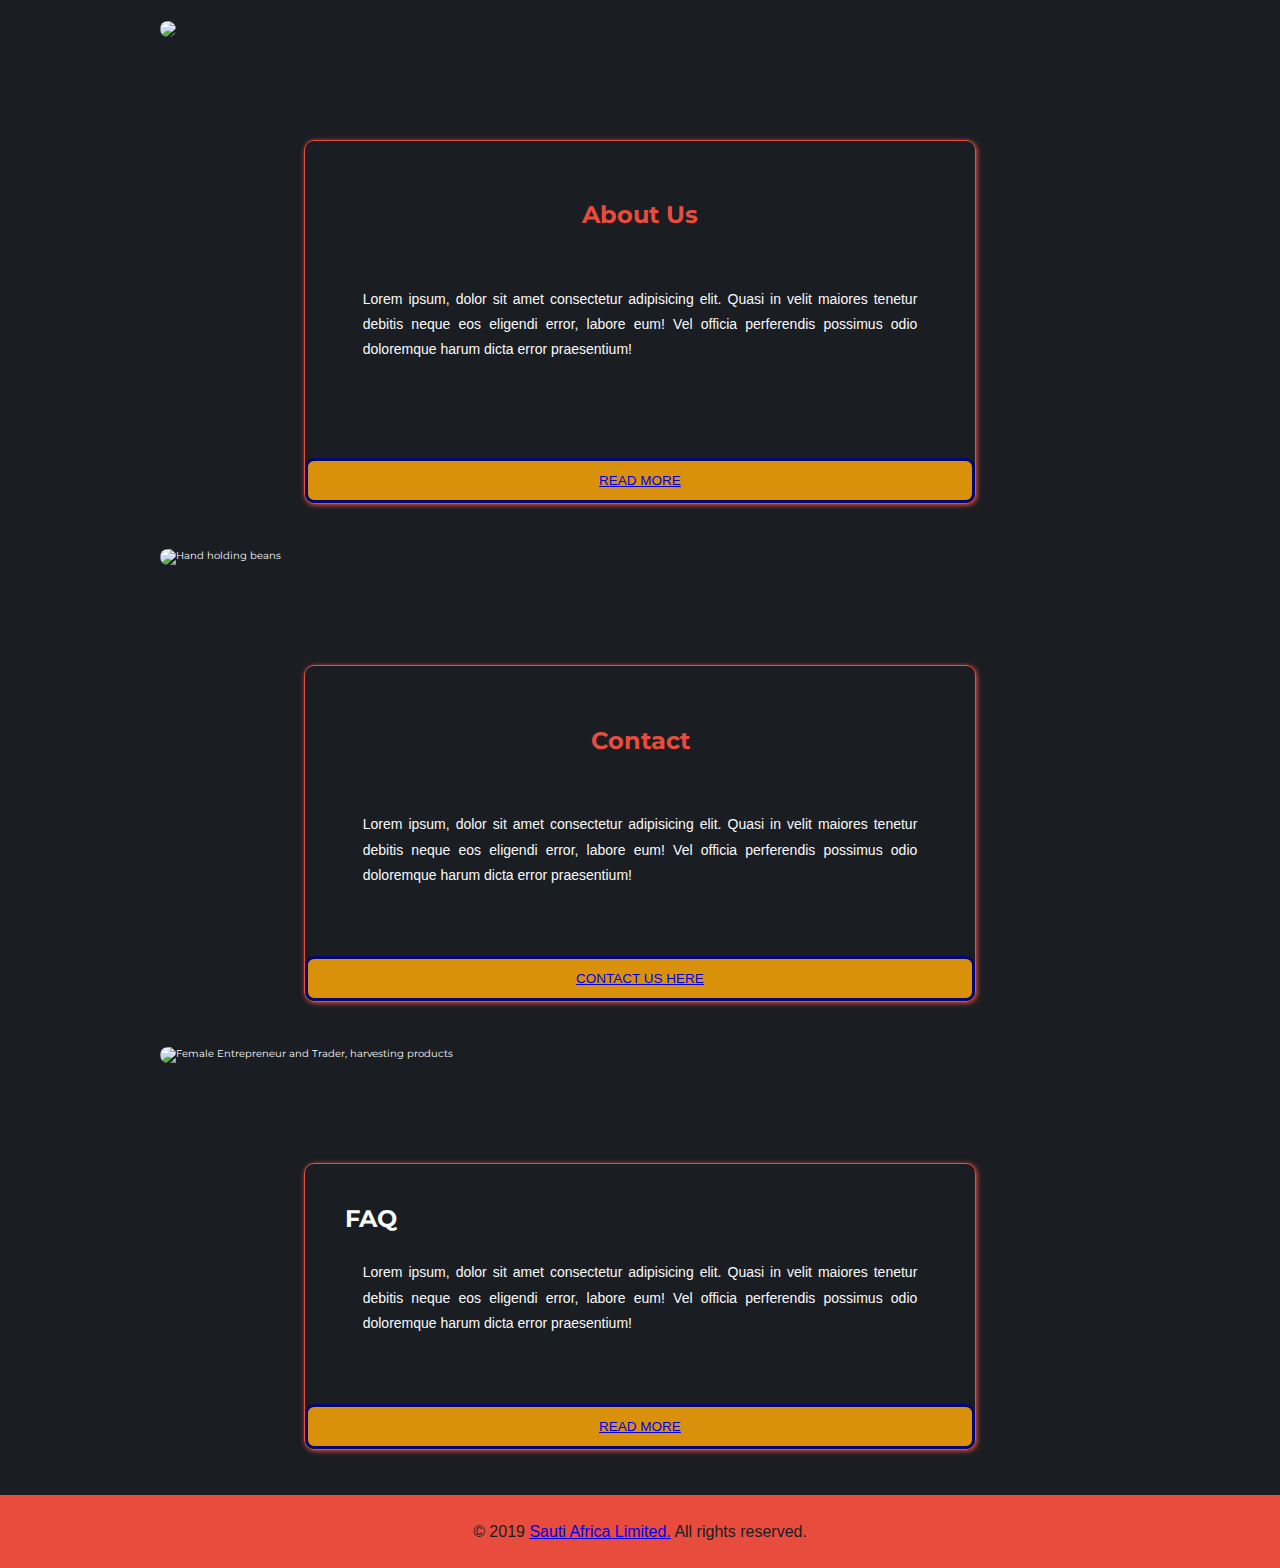
==== commit 53a5a477: "finish" ====
--- a/index.html
+++ b/index.html
@@ -1,4 +1,3 @@
-
 <!doctype html>
 
 <html lang="en">
@@ -9,7 +8,7 @@
   <title>Sauti Marketplace: Directory</title>
   <link href="https://fonts.googleapis.com/css?family=Montserrat&display=swap" rel="stylesheet">
   <link href="css/index.css" rel="stylesheet">
-  <link href="js/main.cjs" rel="stylesheet">
+  <link href="js/main.js" rel="stylesheet">
   <!-- <link href="css/directory.css" rel="stylesheet"> -->
   <!-- <link href="less/index.less" rel="stylesheet"> -->
 
@@ -18,145 +17,107 @@
     <![endif]-->
   </head>
   
-<body>
+<body class="body">
+  <section class="intro">
+      <div class="inner">
+          <div class="content">
+              <section class="os-animation" data-os-animation="BounceInUp" data-os-animation-delay="0s">
+                  
+        <img src="https://i.ibb.co/0hwQYMd/sauti-logo-split.png" alt="sauti-logo">  
+
+ </section>
+                  <section class="os-animation" data-os-animation="BounceInUp" data-os-animation-delay="0s">
+                  <a class="btn pulse" href="../login.html">Sign Up/Log In</a>
+              </section>
+          </div>  
+      </div>
+  </section>
     
-  <div class="container">
-    <!-- <div class="banner">
-        <img src="https://i.ibb.co/zXP7p9h/FFFC34-A6-5-F7-D-4-AE7-B200-E00-B29-BB90-DF.png">
-    </div> -->
-    <header class="top">
-      <!-- <img src="https://i.ibb.co/zXP7p9h/FFFC34-A6-5-F7-D-4-AE7-B200-E00-B29-BB90-DF.png"> -->
-      <!-- <h1>Sauti Marketplace</h1> -->
-          <!-- <div class="logo">
-         <img src="https://i.ibb.co/FDrMhHQ/sauti-logo.png" alt="sauti-logo">
-      </div> -->
-<section class="sauti-logo">
-    <img src="https://i.ibb.co/0hwQYMd/sauti-logo-split.png" alt="sauti-logo">
-    </section>
-      <nav>
-            <a href="../index.html">Home</a>
-            <a href="../about.html">About Us</a>
-            <a href="../directory.html">Directory</a>
-            <a href="../faq.html">FAQ</a>
-            <a href="../contact.html">Contact</a>
-          </nav>
-        <!-- <div> -->
-            <div class="logo-img">
-                <!-- <img src="https://i.ibb.co/FDrMhHQ/sauti-logo.png" width="70%" class="top-img" alt="sauti-logo"> -->
-                <!-- <img src="https://i.ibb.co/FDrMhHQ/sauti-logo.png" id="img4" alt="sauti-logo"> -->
-              
-                
-              </div>
-              <button class="btn login">Log In</button>
-              <button class="btn signup">Sign Up </button>
-        <!-- </div> -->
-        <!-- <div class="banner"> -->
-        <!-- <img src="http://sautiafrica.org/wp-content/uploads/2018/03/MarketTraining1-e1520025521838.jpg" -->
-        <!-- </div> -->
-        <!-- <img src="https://i.ibb.co/FDrMhHQ/sauti-logo.png" alt="sauti-logo"> -->
-        <!-- <img class="logo" src="https://github.com/SZureti/responsive-web-design-I/blob/master/img/logo.png?raw=true" alt="Great Idea! Company logo."> -->
-    </header>
-
-    <section class="intro">
-        <div class="inner">
-            <div class="content">
-                <section class="os-animation" data-os-animation="BounceInUp" data-os-animation-delay="0s">
-                    <h1>Sauti Africa MarketPlace</h1>
-                </section>
-                    <section class="os-animation" data-os-animation="BounceInUp" data-os-animation-delay="0s">
-                    <a class="btn pulse" href="#">Sign Up/Log In</a>
-                </section>
-            </div>  
-        </div>
-    </section>
+<div class="container">
+  <header class="top">  
+    <nav>
+       <a href="../index.html">Home</a>
+       <a href="../about.html">About Us</a>
+       <a href="../directory.html">Directory</a>
+       <a href="../faq.html">FAQ</a>
+       <a href="../contact.html">Contact</a>
+    </nav>
+</header>
 
 
-    <section id="banner">
-    <!-- <div class="top-banner"> -->
-        <!-- <img src="https://i.ibb.co/FDrMhHQ/sauti-logo.png" id="img4" alt="sauti-logo"> -->
-        <!-- <img src="https://i.ibb.co/zXP7p9h/FFFC34-A6-5-F7-D-4-AE7-B200-E00-B29-BB90-DF.png" alt="Sauti Marketplace Animation">     -->
-         <!-- <img src="https://i.ibb.co/zXP7p9h/FFFC34-A6-5-F7-D-4-AE7-B200-E00-B29-BB90-DF.png" id="img4">  -->
-         <img src="https://i.ibb.co/NVXqgGR/santi-dark.png" alt="santi-dark" id="img4">
-    <!-- </div> -->
-  </section>
-    <div class="banner">
-        <!-- <img src="https://i.ibb.co/zXP7p9h/FFFC34-A6-5-F7-D-4-AE7-B200-E00-B29-BB90-DF.png" alt="Sauti Marketplace Animation"> -->
-       
-    <!-- <img src="http://sautiafrica.org/wp-content/uploads/2018/03/MarketTraining1-e1520025521838.jpg" -->
-    </div>
+<section>
+  <div class="tab">
+    <div class="box">
+      <div class="box-title"><h2>African Marketplace</h2></div>
+        <div class="box-description">
+          <h4 class="info-text">Sauti MarketPlace is an online MarketPlace for Cross-Border Traders in Africa. 
+            We empower small business owners to legally, safely and profitably trade without risks 
+            of harassment and vulnerability of corruption. <br></br>
+            
+            Join our community of 4000+ users.<br></br>
+           
+          Now you can view our directory of small businesses and even add your own.
+          Our mission with this new system is to aid in the improvement of food and energy security while also 
+            alleviating poverty.</p>
+          </h4>
+        </div>
+        </div>
+   <div id="btn1" class="btn"><a href="directory/directory.html">Directory</a></div>
+   </div>
+</section>
 
-    <!-- <section class="intro">
-         <div class="mid-intro">
-           <h1></h1> 
-           <p class="mid-p"> Lorem ipsum dolor sit amet consectetur adipisicing elit. Consequuntur reprehenderit ea, ab facilis beatae aliquid soluta deserunt provident debitis perferendis quod corporis necessitatibus molestiae illo neque deleniti tempore dolorem rerum.</p> 
-         
-       </section> -->
+<section class="content-destination">
+  <img src="https://upload.wikimedia.org/wikipedia/commons/7/72/Afrikanische_Textilien.jpg">
+ </section>
 
-    <section>
-      <div class="responsive">
-      </div>
-      
-      <div class="tab">
-          <div class="box">
-             <div class="box-title"><h2>African Marketplace</h2></div>
-              <div class="box-description">Lorem ipsum, dolor sit amet consectetur adipisicing elit. Quasi in velit maiores tenetur 
-                  debitis neque eos eligendi error, labore eum! Vel officia perferendis possimus odio doloremque harum dicta error praesentium!</div>
-         </div>
-         <div id="btn1" class="btn"><a href="directory/directory.html">Directory</a></div>
-      </div>
-
-</section>
-<img src="https://i.ibb.co/x77P4Td/6-B887634-357-E-4-CDE-8-E89-2-FBDC0-C2952-E.jpg" alt="Female Entrepreneur and Trader, harvesting products" id="img4" alt="Second slide">
-              
+<section class="content-destination">
 <div class="tab">
 <div class="box">
 <div class="box-title"><h2>About Us</h2></div>
-  <div class="box-description">Lorem ipsum, dolor sit amet consectetur adipisicing elit. Quasi in velit maiores tenetur 
+  <div class="box-description">
+    <p class="text">Lorem ipsum, dolor sit amet consectetur adipisicing elit. Quasi in velit maiores tenetur 
    debitis neque eos eligendi error, labore eum! Vel officia perferendis possimus odio doloremque harum dicta error praesentium!</div>
- </div>            
+  </p></div>            
    <div id="btn1" class="btn"><a href="../about.html">Read More</a></div>
  </div>
 </section>
 
-
-
+<section class="content-destination">
+      
+    <img src="https://i.ibb.co/jkDNn47/hands-b.jpg" alt="Hand holding beans" id="img4" alt="Second slide">
+      
+      <div class="tab">
+         <div class="box">
+            <div class="box-title"><h2>Contact</h2></div>
+              <div class="box-description">
+                  <p class="text">Lorem ipsum, dolor sit amet consectetur adipisicing elit. Quasi in velit maiores tenetur 
+                debitis neque eos eligendi error, labore eum! Vel officia perferendis possimus odio doloremque harum dicta error praesentium!</p>
+              </div>
+         </div>
+              
+       <div id="btn1" class="btn"><a href="../contact.html">Contact Us Here</a></div>
+    </div>
+  </section>
 
 <section class="content-destination">
-  <!-- <h2 class="title">About Us</h2> -->
-  <!-- <p id="text">Expedition excursion design darn excursion fun, clean simple organized WordPress Travel colorful webdesign. Traveler blogger website design expedition clean excursion traveling.</p> -->
-  <img src="https://i.ibb.co/jkDNn47/hands-b.jpg" alt="Hand holding beans" id="img4" alt="Second slide">
-  
-  
-  <div class="tab">
-    <div class="box">
-      <div class="box-title"><h2>Contact</h2></div>
-      <div class="box-description">Lorem ipsum, dolor sit amet consectetur adipisicing elit. Quasi in velit maiores tenetur 
-        debitis neque eos eligendi error, labore eum! Vel officia perferendis possimus odio doloremque harum dicta error praesentium!</div>
-      </div>
-      
-      <div id="btn1" class="btn"><a href="../contact.html">Contact Us Here</a></div>
-    </div>
-  </section>
+  <img src="https://i.ibb.co/x77P4Td/6-B887634-357-E-4-CDE-8-E89-2-FBDC0-C2952-E.jpg" alt="Female Entrepreneur and Trader, harvesting products" id="img4" alt="Second slide">
   
      <div class="tab">
         <div class="box">
            <div class="box-title">FAQ</div>
-            <div class="box-description">Lorem ipsum, dolor sit amet consectetur adipisicing elit. Quasi in velit maiores tenetur 
-                debitis neque eos eligendi error, labore eum! Vel officia perferendis possimus odio doloremque harum dicta error praesentium!</div>
+            <div class="box-description">
+                <p class="text">
+              Lorem ipsum, dolor sit amet consectetur adipisicing elit. Quasi in velit maiores tenetur 
+                debitis neque eos eligendi error, labore eum! Vel officia perferendis possimus odio doloremque harum dicta error praesentium!</p>
+              </div>
        </div>
+       <div id="btn1" class="btn"><a href="../faq.html">Read More</a></div>
    </div>
+  </section>
   
-  
-  <!-- 
-    <div class="section" id="green">
-      <h1 class="section-element"> Our mission Statement </h1>
-          <p class= "section-element">is simply dummy text of the printing and typesetting industry. Lorem Ipsum has been the industry's standard dummy text ever since the 1500s, when an unknown printer took a galley of type and scrambled it to make a type specimen book. It has survived not only five centuries, but also the leap into electronic typesetting, remaining essentially unchanged. It was popularised in the 1960s with the release of Letraset sheets containing Lorem Ipsum passages, and more recently with desktop publishing software like Aldus PageMaker including versions of Lorem Ipsum</p>
-           </div> -->
+  <footer id="footer">
+      <p class="footer-text">© 2019 <a class="footer-link" href="http://sautiafrica.org/our-approach/">Sauti Africa Limited.</a> All rights reserved.</p>
+  </footer>
 
-
-           <footer id="footer">
-                    <p class="footer-text">Copyright Sautia Africa 2019</p>
-                </footer>
-
-    </div>
-      </html>
+</div>
+</html>
--- a/css/index.css
+++ b/css/index.css
@@ -12,6 +12,10 @@
 button {
   font-family: "Montserrat", sans-serif;
 }
+.body {
+  margin: 0;
+  background-color: #1A1E23;
+}
 .fa-anchor,
 .fa-coffee {
   font-size: 200px;
@@ -84,6 +88,7 @@
   font-size: 24px;
   padding-bottom: 10px;
   font-weight: bold;
+  color: #fafafa;
 }
 .content-destination {
   width: 75%;
@@ -97,77 +102,119 @@
 .content-destination img {
   border-radius: 10px;
 }
+#faq {
+  font-size: 150%;
+}
+#btn1 {
+  color: #e84c3d;
+}
+#btn1:hover {
+  text-decoration: underline;
+  color: #e84c3d;
+  background-color: #D9910B;
+}
+@media ( max-width: 500px ) {
+  #btn1:hover {
+    color: #e84c3d;
+  }
+}
+@font-face {
+  font-family: 'Raleway';
+  font-style: normal;
+  font-weight: 400;
+  src: local('Raleway'), local('Raleway-Regular'), url(https://fonts.gstatic.com/s/raleway/v13/1Ptug8zYS_SKggPNyC0ISg.ttf) format('truetype');
+}
+@font-face {
+  font-family: 'Oswald';
+  font-style: normal;
+  font-weight: 400;
+  src: url(https://fonts.gstatic.com/s/oswald/v23/TK3_WkUHHAIjg75cFRf3bXL8LICs1_FvsUZiYA.ttf) format('truetype');
+}
+html,
+body {
+  margin: 0;
+  padding: 0;
+  height: 100%;
+  width: 100%;
+}
+.intro {
+  height: 100%;
+  width: 100%;
+  margin: auto;
+  background: url(https://i.ibb.co/VqJGrsh/EE73-C81-B-27-B2-4-AD6-9-C45-4-F7-D4-A4-A1-BCA.jpg) no-repeat 50% 50%;
+  display: table;
+  top: 0;
+  background-size: cover;
+}
+.intro .inner {
+  display: table-cell;
+  vertical-align: middle;
+  width: 100%;
+  max-width: none;
+}
+.content {
+  max-width: 500px;
+  margin: 0 auto;
+  text-align: center;
+}
+.content h1 {
+  font-family: 'Raleway', sans-serif;
+  color: #D9910B;
+  /* color: #020873; */
+  text-shadow: 0 0 300px #1A1E23;
+  font-size: 500%;
+}
 .btn {
-  justify-content: center;
-  display: flex;
-  justify-content: flex-start;
-  align-items: center;
-}
-.btn .button {
-  display: flex;
-  justify-content: center;
-  align-items: center;
-  border-radius: 5px;
-  background-color: #17A2B8;
-  color: #fafafa;
-  width: 400px;
-  height: 3rem;
-}
-@media mobile {
-  .btn {
-    width: 100%;
-  }
-}
-.signup {
-  background-color: #e84c3d;
-  color: white;
-  justify-content: center;
-  content-align: center;
-  display: flex;
-}
-@media ( max-width: 500px ) {
-  .signup {
-    width: 100%;
-  }
-}
-.login {
-  background-color: #1A1E23;
-  color: #e84c3d;
-  justify-content: center;
-  content-align: center;
-  display: flex;
-}
-@media ( max-width: 500px ) {
-  .login {
-    width: 100%;
-  }
-}
-#btn1 {
-  -webkit-border-radius: 15px;
-  -moz-border-radius: 15px;
-  border-radius: 15px;
+  border-radius: 9px;
+  font-family: 'Oswald', sans-serif;
+  color: #020873;
+  font-size: 155%;
+  padding: 10px 20px;
+  border: 3px solid #020873;
+  text-transform: uppercase;
+  text-decoration: none;
+  background-color: #D9910B;
   display: flex;
   justify-content: center;
   align-items: center;
   height: 45px;
   width: 100%;
-  background-color: #e84c3d;
-  color: #fafafa;
-  font-size: 1.8rem;
-  border: 10px solid #1A1E23;
-  text-decoration: none;
-}
-@media ( max-width: 500px ) {
-  #btn1 {
-    width: 100%;
-    display: flex;
-    justify-content: center;
-    align-items: center;
-    border: 5px solid #1A1E23;
-  }
-}
-#btn1 #btn a {
-  text-decoration: none;
+}
+.btn:hover {
+  color: #D9910B;
+  background-color: #1A1E23;
+  border: white;
+}
+p {
+  font-size: 160%;
+  line-height: 210%;
+  text-align: justify;
+  margin: 3%;
+  font-family: sans-serif;
+}
+@media screen and (max-width: 768px) {
+  .content h1 {
+    font-size: 250%;
+  }
+  .btn {
+    font-size: 110%;
+    padding: 7px 15px;
+  }
+  p {
+    font-size: 100%;
+    line-height: 100%;
+  }
+}
+#about-img {
+  align-content: center;
+  justify-content: center;
+}
+.info-text {
+  font-size: 1.5rem;
+}
+.text {
+  line-height: 1.8;
+  font-size: 1.4rem;
 }
 .container {
   width: 100%;
@@ -199,6 +246,7 @@
   }
 }
 header nav {
+  margin-top: 20px;
   width: 768px;
   padding: 0 30px;
   justify-content: space-between;
@@ -210,13 +258,14 @@
     display: block;
     text-align: center;
     padding: 20px 0;
-    font-size: 20px;
+    font-size: 200%;
     border-bottom: 1px solid gray;
   }
 }
 header nav a {
   text-decoration: none;
   color: #b0b0b0;
+  font-size: 12px;
 }
 @media ( max-width: 500px ) {
   header nav a {
@@ -268,6 +317,10 @@
   font-family: 'Montserrat', sans-serif;
   color: #fafafa;
 }
+body {
+  margin-bottom: -10px;
+  padding-bottom: 0;
+}
 h1,
 h2,
 h3,
@@ -285,16 +338,23 @@
   color: #e84c3d;
   text-align: center;
 }
+h3 {
+  color: #D9910B;
+  font-size: 2.3rem;
+  text-align: center;
+}
 h4 {
-  font-size: 2.5rem;
+  font-size: 2.2rem;
+  line-height: 1.8;
   padding-bottom: 10px;
-  color: #e84c3d;
+  color: #fafafa;
+  text-align: center;
 }
 p {
-  line-height: 1.5;
-  font-size: 1.6rem;
+  line-height: 2;
+  font-size: 1.2rem;
   padding-bottom: 10px;
-  color: #1A1E23;
+  color: #fafafa;
 }
 img {
   max-width: 100%;
@@ -302,9 +362,12 @@
 }
 .container {
   width: 100%;
+  margin: 0 auto;
 }
 #footer {
   width: 100%;
+  margin-bottom: 0;
+  padding-bottom: 0;
   background-color: #e84c3d;
 }
 #footer p {
@@ -314,17 +377,10 @@
   font-size: 1.6rem;
   padding: 20px;
 }
-@font-face {
-  font-family: 'Raleway';
-  font-style: normal;
-  font-weight: 400;
-  src: local('Raleway'), local('Raleway-Regular'), url(https://fonts.gstatic.com/s/raleway/v13/1Ptug8zYS_SKggPNyC0ISg.ttf) format('truetype');
-}
-@font-face {
-  font-family: 'Oswald';
-  font-style: normal;
-  font-weight: 400;
-  src: url(https://fonts.gstatic.com/s/oswald/v23/TK3_WkUHHAIjg75cFRf3bXL8LICs1_FvsUZiYA.ttf) format('truetype');
+@media ( max-width: 500px ) {
+  #footer p {
+    width: 100%;
+  }
 }
 html,
 body {
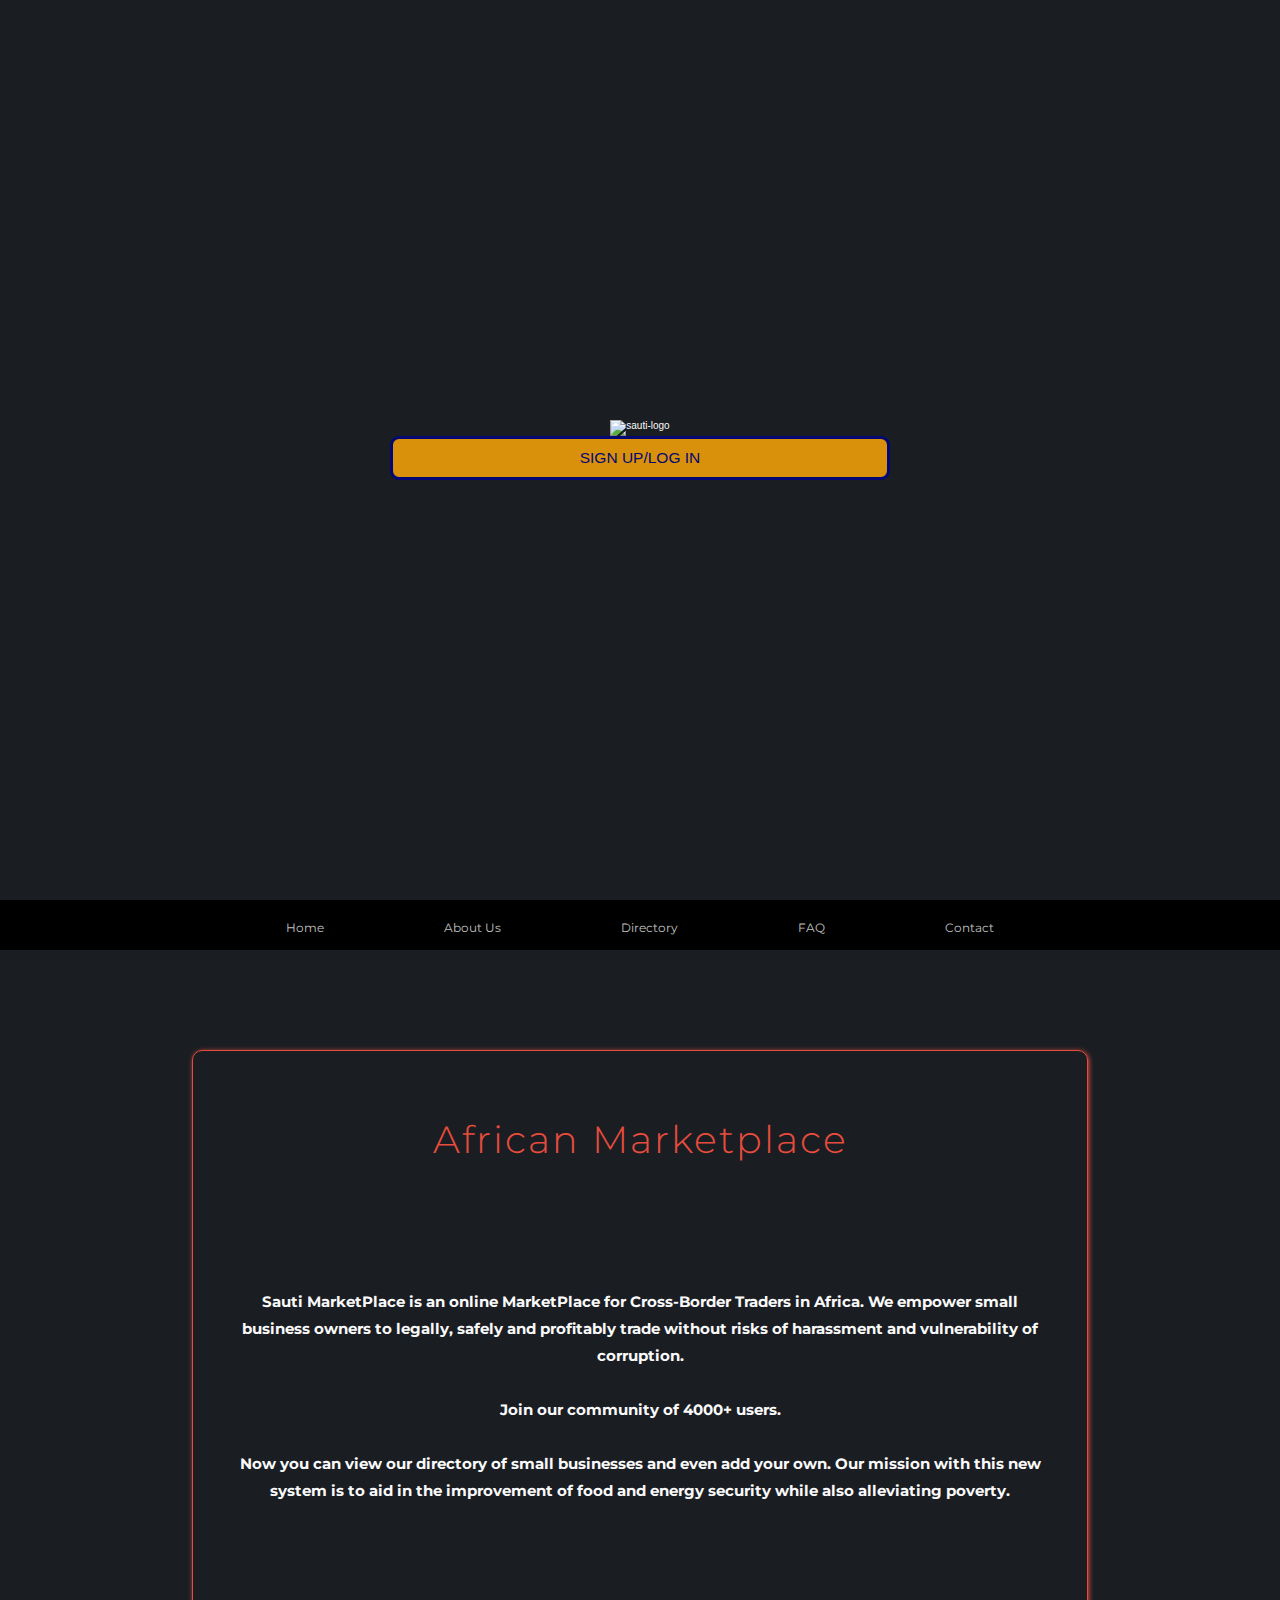
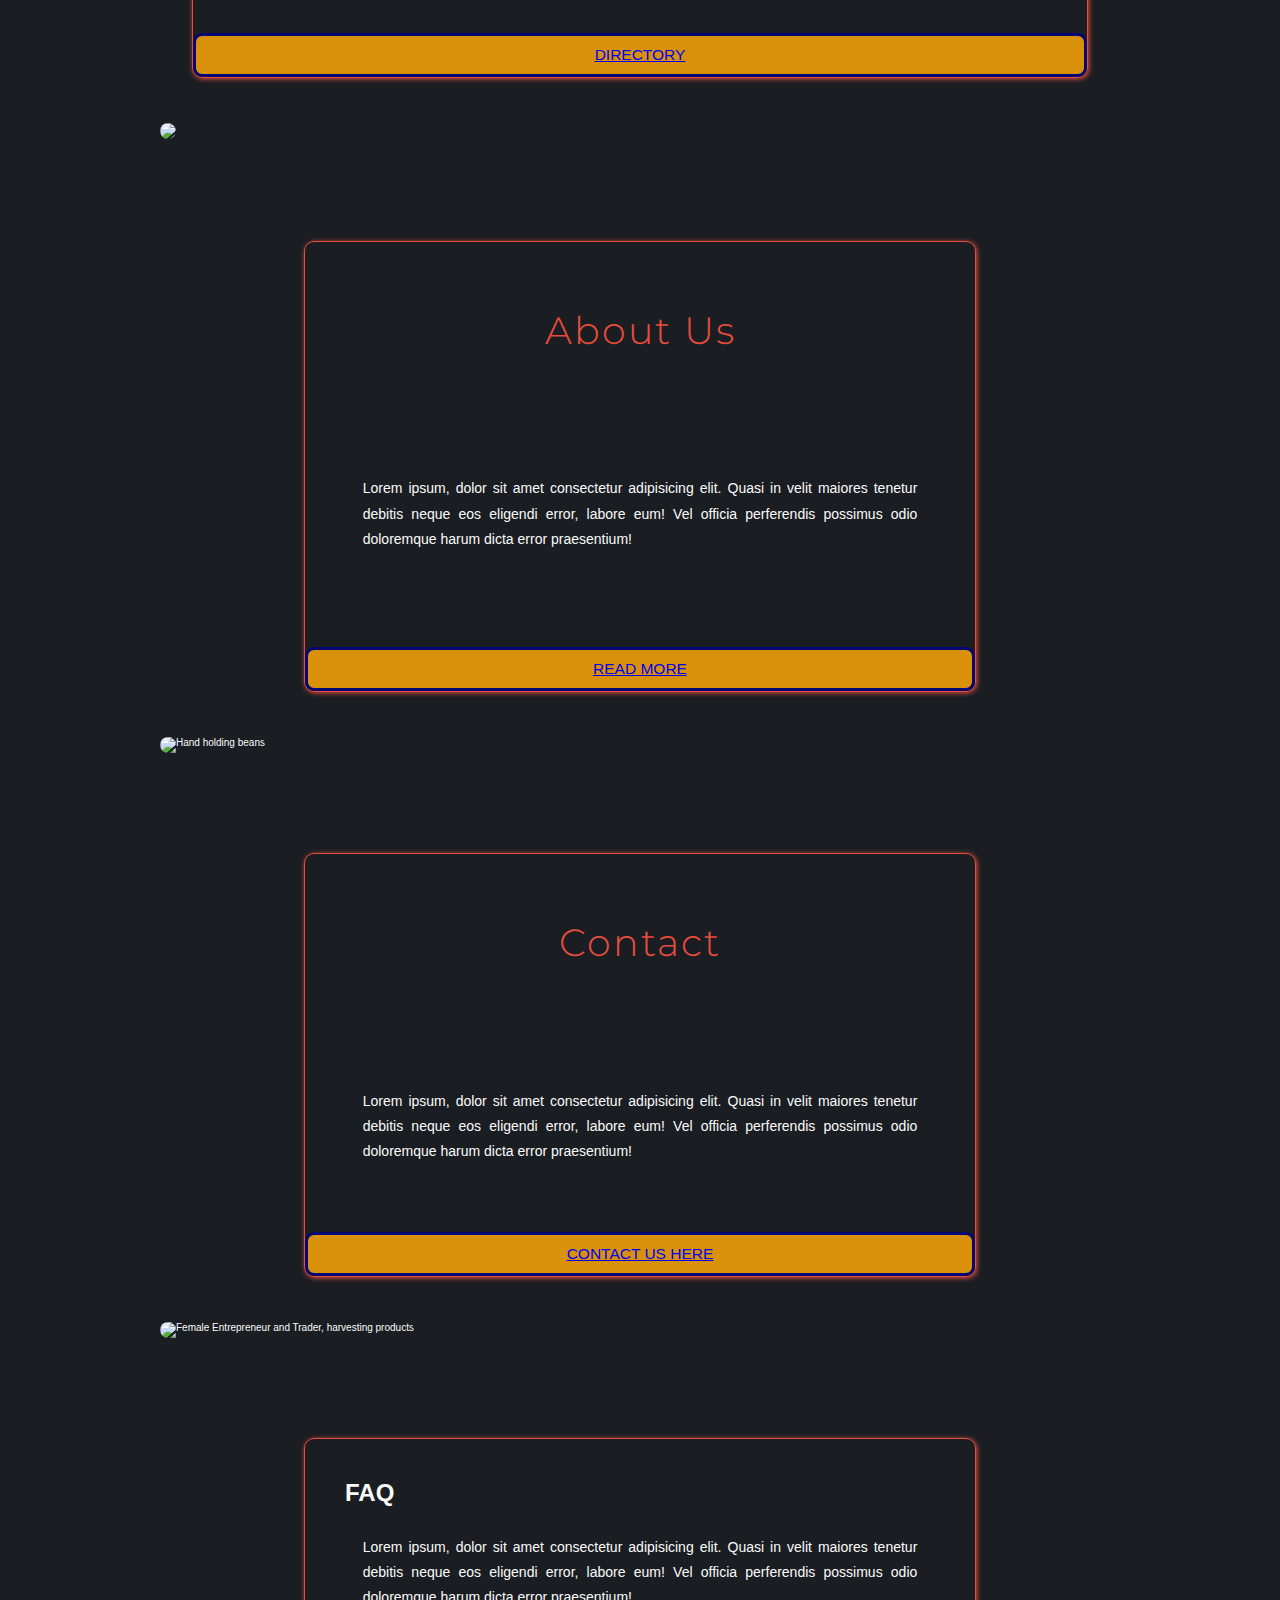
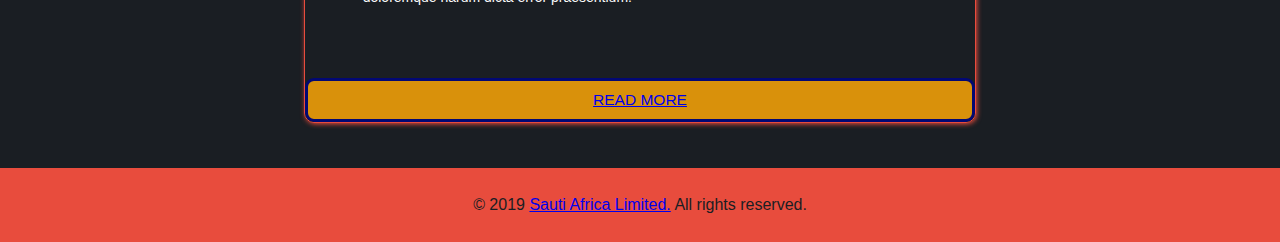
==== commit f79665b8: "Nav bar color" ====
--- a/index.html
+++ b/index.html
@@ -21,9 +21,9 @@
   <section class="intro">
       <div class="inner">
           <div class="content">
-              <section class="os-animation" data-os-animation="BounceInUp" data-os-animation-delay="0s">
+              <section class="os-animation" data-os-animation="BounceInUp" data-os-animation-delay="0s" id="fadeIn">
                   
-        <img src="https://i.ibb.co/0hwQYMd/sauti-logo-split.png" alt="sauti-logo">  
+        <img src="https://i.ibb.co/0hwQYMd/sauti-logo-split.png" alt="sauti-logo" id="fadeIn">  
 
  </section>
                   <section class="os-animation" data-os-animation="BounceInUp" data-os-animation-delay="0s">
@@ -62,7 +62,7 @@
           </h4>
         </div>
         </div>
-   <div id="btn1" class="btn"><a href="directory/directory.html">Directory</a></div>
+   <div id="btn1" class="btn"><a href="../directory.html">Directory</a></div>
    </div>
 </section>
 
--- a/css/index.css
+++ b/css/index.css
@@ -181,8 +181,8 @@
   width: 100%;
 }
 .btn:hover {
-  color: #D9910B;
-  background-color: #1A1E23;
+  color: #e84c3d;
+  background-color: #020873;
   border: white;
 }
 p {
@@ -239,6 +239,7 @@
   width: 100%;
   display: flex;
   flex-wrap: wrap;
+  background-color: black;
 }
 @media ( max-width: 500px ) {
   header header {
@@ -247,10 +248,12 @@
 }
 header nav {
   margin-top: 20px;
+  margin-bottom: 15px;
   width: 768px;
   padding: 0 30px;
   justify-content: space-between;
   display: flex;
+  background-color: black;
 }
 @media ( max-width: 500px ) {
   header nav {
@@ -264,7 +267,7 @@
 }
 header nav a {
   text-decoration: none;
-  color: #b0b0b0;
+  color: #C0C0C0;
   font-size: 12px;
 }
 @media ( max-width: 500px ) {
@@ -275,7 +278,7 @@
     padding: 20px 0;
     font-size: 25px;
     border-bottom: 1px solid gray;
-    background-color: #1A1E23;
+    background-color: black;
     color: #fafafa;
   }
 }
@@ -286,6 +289,7 @@
 @media ( max-width: 500px ) {
   header nav a:hover {
     color: #e84c3d;
+    background-color: #020873;
   }
 }
 @media ( max-width: 500px ) {
@@ -381,6 +385,12 @@
   #footer p {
     width: 100%;
   }
+}
+.width-100 {
+  width: 100%;
+}
+.border-bottom-grey {
+  border-bottom: 1px solid #e84c3d;
 }
 html,
 body {
@@ -451,3 +461,377 @@
     line-height: 100%;
   }
 }
+html,
+body {
+  margin: 0;
+  padding: 0;
+  height: 100%;
+  width: 100%;
+}
+.intro1 {
+  height: 400px;
+  width: 80%;
+  margin: auto;
+  margin-top: 30px;
+  margin-bottom: 30px;
+  background: url(https://i.ibb.co/g4GDZWN/bean-black-rice-cereal-1537169.jpg) no-repeat 50% 50%;
+  display: table;
+  top: 0;
+  background-size: cover;
+  border-radius: 9px;
+}
+.intro1 .inner1 {
+  display: table-cell;
+  vertical-align: middle;
+  width: 100%;
+  max-width: none;
+}
+.back {
+  max-width: 500px;
+  margin: 0 auto;
+  text-align: center;
+}
+.back h1 {
+  font-family: 'Raleway', sans-serif;
+  color: #D9910B;
+  /* color: #020873; */
+  text-shadow: 0 0 300px #1A1E23;
+  font-size: 500%;
+}
+.btn {
+  border-radius: 9px;
+  font-family: 'Oswald', sans-serif;
+  color: #020873;
+  font-size: 155%;
+  padding: 10px 20px;
+  border: 3px solid #020873;
+  text-transform: uppercase;
+  text-decoration: none;
+  background-color: #D9910B;
+  display: flex;
+  justify-content: center;
+  align-items: center;
+  height: 45px;
+  width: 100%;
+}
+.btn:hover {
+  color: #e84c3d;
+  background-color: #1A1E23;
+  border: white;
+}
+p {
+  font-size: 160%;
+  line-height: 210%;
+  text-align: justify;
+  margin: 3%;
+  font-family: sans-serif;
+}
+@media screen and (max-width: 768px) {
+  .content h1 {
+    font-size: 250%;
+  }
+  .btn {
+    font-size: 110%;
+    padding: 7px 15px;
+  }
+  p {
+    font-size: 100%;
+    line-height: 100%;
+  }
+}
+body {
+  font-family: "IBM Plex Sans", sans-serif;
+  background-color: rgba(0, 0, 0, 0.1);
+}
+h2 {
+  margin: 20px auto 80px;
+  font-size: 38px;
+  font-weight: 300;
+  text-align: center;
+  letter-spacing: 2px;
+  line-height: 1.5;
+}
+details {
+  width: 75%;
+  min-height: 5px;
+  max-width: 700px;
+  padding: 45px 70px 45px 45px;
+  margin: 0 auto;
+  position: relative;
+  font-size: 22px;
+  border: 1px solid rgba(0, 0, 0, 0.1);
+  border-radius: 15px;
+  box-sizing: border-box;
+  transition: all 0.3s;
+}
+details + details {
+  margin-top: 20px;
+}
+details[open] {
+  min-height: 50px;
+  background-color: #e84c3d;
+  box-shadow: 2px 2px 20px rgba(0, 0, 0, 0.2);
+}
+details p {
+  color: #020873;
+  font-weight: 300;
+}
+summary {
+  display: flex;
+  justify-content: space-between;
+  align-items: center;
+  font-weight: 500;
+  cursor: pointer;
+}
+summary:focus {
+  outline: none;
+  box-shadow: 0 0 0 4px #f6f7f8, 0 0 0 5px rebeccapurple;
+}
+summary::-webkit-details-marker {
+  display: none;
+}
+.control-icon {
+  fill: rebeccapurple;
+  transition: 0.3s ease;
+  pointer-events: none;
+}
+.control-icon-close {
+  display: none;
+}
+details[open] .control-icon-close {
+  display: initial;
+  transition: 0.3s ease;
+}
+details[open] .control-icon-expand {
+  display: none;
+}
+details[open] summary:hover::after {
+  animation: pulse 1s ease;
+}
+@keyframes pulse {
+  25% {
+    transform: scale(1.1);
+  }
+  50% {
+    transform: scale(1);
+  }
+  75% {
+    transform: scale(1.1);
+  }
+  100% {
+    transform: scale(1);
+  }
+}
+#box {
+  align-items: center;
+  text-align: center;
+  align-content: center;
+  flex-wrap: wrap;
+  display: flex;
+}
+.pic {
+  margin-right: 600%;
+}
+.cards-container {
+  display: flex;
+  justify-content: space-evenly;
+  align-items: none;
+  flex-direction: row;
+  width: 100%;
+  margin-top: 16px;
+  flex-wrap: wrap;
+}
+@media (min-width: 1200px) {
+  .cards-container {
+    width: 1200px;
+  }
+}
+.cards-container .card {
+  display: flex;
+  justify-content: space-between;
+  align-items: none;
+  flex-direction: column;
+  background-color: #1A1E23;
+  width: 180px;
+  margin-bottom: 16px;
+  padding: 24px;
+}
+.cards-container .card .headline {
+  font-size: 25px;
+  font-family: Didot, serif;
+}
+.cards-container .card .author {
+  display: flex;
+  justify-content: none;
+  align-items: center;
+  flex-direction: row;
+  margin-top: 15px;
+}
+.cards-container .card .author .img-container {
+  padding-right: 10px;
+  height: auto;
+}
+.cards-container .card .author .img-container img {
+  width: 180px;
+}
+.cards-container .card .author span {
+  padding-left: 10px;
+  font-size: 12px;
+  letter-spacing: 1px;
+  font-weight: bold;
+}
+.tabs {
+  border-bottom: #e84c3d;
+  display: flex;
+  justify-content: center;
+  align-items: center;
+  flex-direction: row;
+  width: 100%;
+  height: 47px;
+  background-color: #020873;
+}
+@media (min-width: 1280px) {
+  .tabs {
+    width: 1280px;
+  }
+}
+.tabs .topics {
+  display: flex;
+  justify-content: none;
+  align-items: center;
+  flex-direction: row;
+}
+.tabs .topics .title {
+  font-size: 12px;
+  letter-spacing: 1px;
+  font-weight: bold;
+}
+.tabs .topics .tab {
+  display: flex;
+  justify-content: none;
+  align-items: center;
+  flex-direction: row;
+  color: #e84c3d;
+  background-color: #1A1E23;
+  margin: 0 5px;
+  padding: 2px 10px;
+  font-size: 12px;
+  letter-spacing: 2px;
+  cursor: pointer;
+  font-weight: bold;
+}
+.tabs .topics .tab:hover {
+  text-decoration: underline;
+}
+.tabs .topics .active-tab {
+  background-color: #020873;
+  color: #e84c3d;
+  border: 2px solid #e84c3d;
+}
+.title {
+  color: #e84c3d;
+}
+.top-bar {
+  width: 100%;
+  display: flex;
+  justify-content: center;
+  align-items: none;
+  flex-direction: row;
+  position: fixed;
+  height: 44px;
+  background-color: black;
+}
+.top-bar .container {
+  width: 100%;
+  display: flex;
+  justify-content: none;
+  align-items: none;
+  flex-direction: row;
+  color: #020873;
+  letter-spacing: 1px;
+  padding: 0 10px;
+}
+@media (min-width: 1280px) {
+  .top-bar .container {
+    width: 1280px;
+  }
+}
+.top-bar .container .container-left {
+  display: flex;
+  justify-content: none;
+  align-items: center;
+  flex-direction: row;
+  flex: 1;
+  font-size: 11px;
+}
+.top-bar .container .container-left span {
+  cursor: pointer;
+  margin-right: 25%;
+  font-weight: bold;
+}
+.top-bar .container .container-center {
+  display: flex;
+  justify-content: center;
+  align-items: center;
+  flex-direction: row;
+  flex: 3;
+  font-size: 9px;
+}
+.top-bar .container .container-center span {
+  cursor: pointer;
+  margin-right: 5%;
+}
+.top-bar .container .container-center span:last-child {
+  margin-right: 0;
+}
+.top-bar .container .container-center span:hover {
+  text-decoration: underline;
+}
+.top-bar .container .container-right {
+  display: flex;
+  justify-content: flex-end;
+  align-items: center;
+  flex-direction: row;
+  flex: 1;
+  font-size: 11px;
+  font-weight: bold;
+}
+.top-bar .container .container-right span {
+  cursor: pointer;
+}
+.btn {
+  width: 100%;
+  height: 100%;
+  animation: pulse 5s infinite;
+}
+@keyframes pulse {
+  0% {
+    background-color: #070979;
+  }
+  100% {
+    background-color: #e68a12;
+  }
+}
+.fadeIn {
+  animation: fadeIn 5s initial;
+}
+@-webkit-keyframes fadeIn {
+  from {
+    opacity: 0;
+  }
+  to {
+    opacity: 1;
+  }
+}
+@keyframes fadeIn {
+  from {
+    opacity: 0;
+  }
+  to {
+    opacity: 1;
+  }
+}
+.fadeIn {
+  -webkit-animation-name: fadeIn;
+  animation-name: fadeIn;
+}
